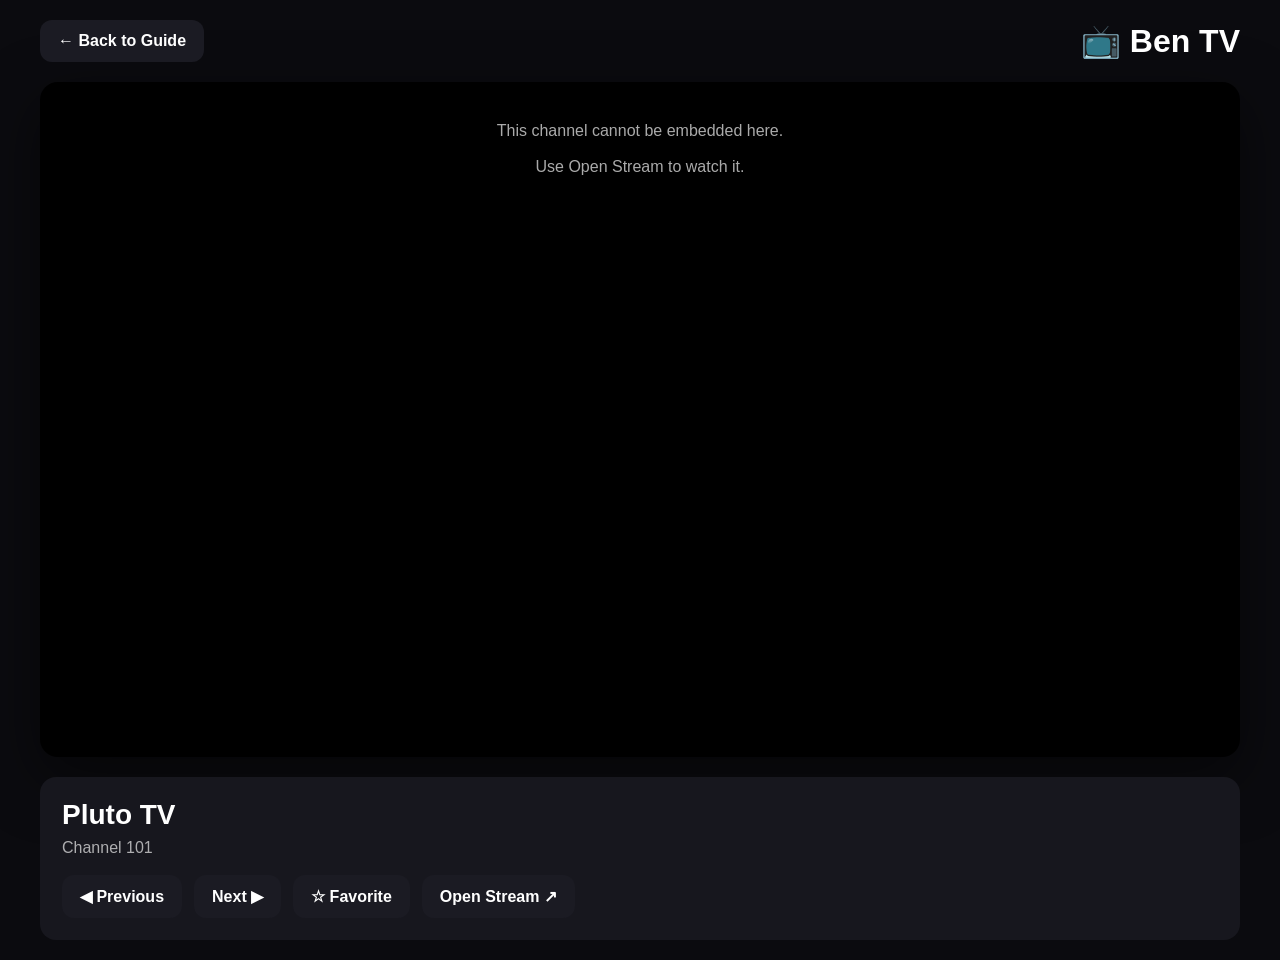
==== player.html @ 05680a2d "Create player.html" ====
<!DOCTYPE html>
<html lang="en">
<head>
  <meta charset="UTF-8">
  <meta name="viewport" content="width=device-width, initial-scale=1.0">
  <title>Ben TV Player</title>
  <link rel="stylesheet" href="style.css">
  <style>
    body {
      padding: 20px;
    }

    .player-page {
      max-width: 1200px;
      margin: 0 auto;
    }

    .player-header {
      display: flex;
      align-items: center;
      justify-content: space-between;
      gap: 20px;
      margin-bottom: 20px;
    }

    .back-button,
    .player-action {
      border: none;
      background: #1b1b23;
      color: white;
      padding: 12px 18px;
      border-radius: 12px;
      font-size: 16px;
      font-weight: bold;
      cursor: pointer;
    }

    .back-button:hover,
    .player-action:hover {
      background: #292933;
    }

    .player {
      background: #000;
      border-radius: 18px;
      overflow: hidden;
      aspect-ratio: 16 / 9;
      box-shadow: 0 20px 60px rgba(0, 0, 0, 0.5);
    }

    .player iframe {
      width: 100%;
      height: 100%;
      border: 0;
    }

    .player-info {
      margin-top: 20px;
      background: #17171e;
      border-radius: 16px;
      padding: 22px;
    }

    .player-info h1 {
      margin: 0 0 8px;
      font-size: 28px;
    }

    .player-info p {
      margin: 0;
      opacity: 0.65;
    }

    .player-actions {
      display: flex;
      gap: 12px;
      flex-wrap: wrap;
      margin-top: 18px;
    }

    .message {
      padding: 40px;
      text-align: center;
      color: #aaa;
    }

    @media (max-width: 700px) {
      .player-header {
        flex-direction: column;
        align-items: stretch;
      }

      .player-header .back-button {
        width: 100%;
      }

      .player-info h1 {
        font-size: 22px;
      }
    }
  </style>
</head>

<body>
  <div class="player-page">

    <div class="player-header">
      <button class="back-button" id="back-button">← Back to Guide</button>
      <div class="logo">📺 Ben TV</div>
    </div>

    <div class="player" id="player">
      <div class="message">Loading channel...</div>
    </div>

    <div class="player-info">
      <h1 id="channel-name">Channel</h1>
      <p id="channel-number">Ben TV</p>

      <div class="player-actions">
        <button class="player-action" id="previous-button">◀ Previous</button>
        <button class="player-action" id="next-button">Next ▶</button>
        <button class="player-action" id="favorite-button">☆ Favorite</button>
        <button class="player-action" id="open-button">Open Stream ↗</button>
      </div>
    </div>

  </div>

  <script>
    const channels = [
      {
        number: "101",
        name: "Pluto TV",
        url: "https://pluto.tv/"
      },
      {
        number: "102",
        name: "Tubi",
        url: "https://www.tubi.tv/"
      },
      {
        number: "103",
        name: "YouTube Live",
        url: "https://www.youtube.com/"
      },
      {
        number: "104",
        name: "ABC News Live",
        url: "https://www.youtube.com/live/iipR5yUp36o?si=6mTUVLb88W6ZW805"
      },
      {
        number: "105",
        name: "NBC News",
        url: "https://www.youtube.com/live/HmImKU2D1vM?si=AwpNH4sUGfJ5usy4"
      },
      {
        number: "106",
        name: "Family Live",
        url: "https://www.youtube.com/"
      },
      {
        number: "107",
        name: "Phineas and Ferb Season 1",
        url: "https://www.youtube.com/live/_HviSyC7zSU?si=1TXOJmzU4jPDu4-_"
      },
      {
        number: "108",
        name: "Gravity Falls Season 1",
        url: "https://www.youtube.com/live/eE1L08hNdW8?si=qmOlkUCORex_jLyj"
      },
      {
        number: "109",
        name: "Krabby Patty 24/7 Marathon",
        url: "https://www.youtube.com/live/toD8HbxRjRE?si=-zLzfDHgcPMTqBtk"
      },
      {
        number: "110",
        name: "FOX News",
        url: "https://www.youtube.com/live/C96oohpWBGw?si=Rpf7MrWZpXZDYd1G"
      }
    ];

    const params = new URLSearchParams(window.location.search);

    let currentIndex = Number(params.get("channel"));

    if (
      !Number.isInteger(currentIndex) ||
      currentIndex < 0 ||
      currentIndex >= channels.length
    ) {
      currentIndex = 0;
    }

    const player = document.getElementById("player");
    const channelName = document.getElementById("channel-name");
    const channelNumber = document.getElementById("channel-number");
    const favoriteButton = document.getElementById("favorite-button");

    function getYouTubeId(url) {
      const match = url.match(
        /youtube\.com\/(?:live\/|watch\?v=)([^?&/]+)/
      );

      return match ? match[1] : null;
    }

    function updateFavorite() {
      const favorites =
        JSON.parse(localStorage.getItem("benTVFavorites")) || [];

      const isFavorite =
        favorites.includes(channels[currentIndex].url);

      favoriteButton.textContent =
        isFavorite ? "★ Favorited" : "☆ Favorite";
    }

    function loadChannel() {
      const channel = channels[currentIndex];
      const videoId = getYouTubeId(channel.url);

      channelName.textContent = channel.name;
      channelNumber.textContent =
        "Channel " + channel.number;

      if (videoId) {
        player.innerHTML =
          '<iframe src="https://www.youtube.com/embed/' +
          videoId +
          '?autoplay=1&rel=0" allow="autoplay; fullscreen; picture-in-picture" allowfullscreen></iframe>';
      } else {
        player.innerHTML =
          '<div class="message">This channel cannot be embedded here.<br><br>Use Open Stream to watch it.</div>';
      }

      updateFavorite();

      history.replaceState(
        null,
        "",
        "?channel=" + currentIndex
      );
    }

    document
      .getElementById("back-button")
      .addEventListener("click", function() {
        window.location.href = "index.html";
      });

    document
      .getElementById("previous-button")
      .addEventListener("click", function() {
        currentIndex =
          (currentIndex - 1 + channels.length) %
          channels.length;

        loadChannel();
      });

    document
      .getElementById("next-button")
      .addEventListener("click", function() {
        currentIndex =
          (currentIndex + 1) % channels.length;

        loadChannel();
      });

    favoriteButton.addEventListener("click", function() {
      const channel = channels[currentIndex];

      let favorites =
        JSON.parse(localStorage.getItem("benTVFavorites")) || [];

      if (favorites.includes(channel.url)) {
        favorites = favorites.filter(
          url => url !== channel.url
        );
      } else {
        favorites.push(channel.url);
      }

      localStorage.setItem(
        "benTVFavorites",
        JSON.stringify(favorites)
      );

      updateFavorite();
    });

    document
      .getElementById("open-button")
      .addEventListener("click", function() {
        window.open(
          channels[currentIndex].url,
          "_blank"
        );
      });

    document.addEventListener("keydown", function(event) {
      if (event.key === "ArrowLeft") {
        document
          .getElementById("previous-button")
          .click();
      }

      if (event.key === "ArrowRight") {
        document
          .getElementById("next-button")
          .click();
      }

      if (event.key === "Escape") {
        window.location.href = "index.html";
      }
    });

    loadChannel();
  </script>
</body>
</html>
---- style.css ----
* {
  box-sizing: border-box;
}

body {
  margin: 0;
  min-height: 100vh;
  background: #0b0b0f;
  color: white;
  font-family: Arial, sans-serif;
  padding: 40px;
}

header {
  display: flex;
  justify-content: space-between;
  align-items: center;
  margin-bottom: 45px;
}

.logo {
  font-size: 32px;
  font-weight: bold;
}

.clock {
  font-size: 22px;
}

h2 {
  font-size: 28px;
  margin-bottom: 25px;
}

.row {
  display: flex;
  gap: 20px;
  overflow-x: auto;
  padding: 10px 5px 35px;
}

.card {
  min-width: 220px;
  height: 125px;
  background: #1b1b23;
  border-radius: 14px;
  display: flex;
  align-items: center;
  justify-content: center;
  font-size: 22px;
  font-weight: bold;
  cursor: pointer;
  transition: transform 0.2s, background 0.2s;
}

.card:hover {
  transform: scale(1.06);
  background: #292933;
}

.card:focus {
  outline: 4px solid white;
  transform: scale(1.06);
}

.search-container {
  margin: 10px 0 35px;
}

#search-input {
  width: 100%;
  max-width: 700px;
  height: 58px;
  padding: 0 22px;
  border: 2px solid transparent;
  border-radius: 16px;
  background: #17171e;
  color: white;
  font-size: 18px;
  outline: none;
  transition: border 0.2s, background 0.2s;
}

#search-input::placeholder {
  color: #888;
}

#search-input:focus {
  border-color: white;
  background: #202029;
}

.tv-guide {
  margin-top: 20px;
}

.guide-header {
  display: flex;
  justify-content: space-between;
  align-items: center;
  margin-bottom: 25px;
}

.guide-header h2 {
  margin-bottom: 8px;
}

.guide-subtitle {
  margin: 0;
  opacity: 0.6;
  font-size: 15px;
}

.now-playing {
  background: #17171e;
  border-radius: 12px;
  padding: 12px 18px;
  text-align: right;
}

.now-playing span {
  display: block;
  font-size: 11px;
  opacity: 0.6;
  margin-bottom: 4px;
}

.now-playing strong {
  font-size: 15px;
}

.categories {
  display: flex;
  gap: 12px;
  overflow-x: auto;
  padding: 5px 5px 20px;
}

.category {
  border: none;
  background: #1b1b23;
  color: white;
  padding: 12px 20px;
  border-radius: 24px;
  font-size: 15px;
  font-weight: bold;
  cursor: pointer;
  white-space: nowrap;
  transition: transform 0.2s, background 0.2s;
}

.category:hover {
  transform: scale(1.05);
  background: #292933;
}

.category:focus {
  outline: 3px solid white;
}

.category.active {
  background: white;
  color: #0b0b0f;
}

.channel-grid {
  display: flex;
  flex-direction: column;
  gap: 14px;
}

.channel-card {
  min-height: 100px;
  background: #17171e;
  border-radius: 16px;
  display: flex;
  align-items: center;
  gap: 25px;
  padding: 18px 24px;
  cursor: pointer;
  transition: transform 0.2s, background 0.2s;
}

.channel-card:hover {
  transform: scale(1.02);
  background: #25252e;
}

.channel-card:focus {
  outline: 4px solid white;
  transform: scale(1.02);
}

.channel-number {
  font-size: 18px;
  font-weight: bold;
  width: 45px;
}

.channel-icon {
  font-size: 38px;
  width: 60px;
  text-align: center;
}

.channel-info {
  flex: 1;
}

.channel-info h3 {
  margin: 0 0 6px;
  font-size: 21px;
}

.channel-info p {
  margin: 0;
  opacity: 0.6;
}

.live-badge {
  background: #d00000;
  color: white;
  padding: 5px 9px;
  border-radius: 6px;
  font-size: 11px;
  font-weight: bold;
}

.watch {
  font-size: 14px;
  font-weight: bold;
}

.favorite-button {
  border: none;
  background: transparent;
  color: white;
  font-size: 28px;
  cursor: pointer;
  padding: 8px 12px;
  margin-left: 10px;
  transition: transform 0.2s;
}

.favorite-button:hover {
  transform: scale(1.2);
}

.favorite-button:focus {
  outline: 3px solid white;
  border-radius: 8px;
}

.no-results {
  display: none;
  padding: 30px;
  text-align: center;
  color: #888;
  font-size: 18px;
}

::-webkit-scrollbar {
  height: 8px;
}

::-webkit-scrollbar-thumb {
  background: #555;
  border-radius: 10px;
}

@media (max-width: 700px) {
  body {
    padding: 20px;
  }

  header {
    margin-bottom: 30px;
  }

  .logo {
    font-size: 25px;
  }

  .clock {
    font-size: 18px;
  }

  h2 {
    font-size: 23px;
  }

  .guide-header {
    flex-direction: column;
    align-items: flex-start;
    gap: 15px;
  }

  .now-playing {
    text-align: left;
  }

  .channel-card {
    gap: 12px;
    padding: 15px;
  }

  .channel-number {
    width: 30px;
    font-size: 14px;
  }

  .channel-icon {
    width: 40px;
    font-size: 28px;
  }

  .channel-info h3 {
    font-size: 17px;
  }

  .channel-info p {
    font-size: 13px;
  }

  .watch {
    font-size: 11px;
  }

  .favorite-button {
    font-size: 24px;
    padding: 6px 9px;
    margin-left: 5px;
  }
}
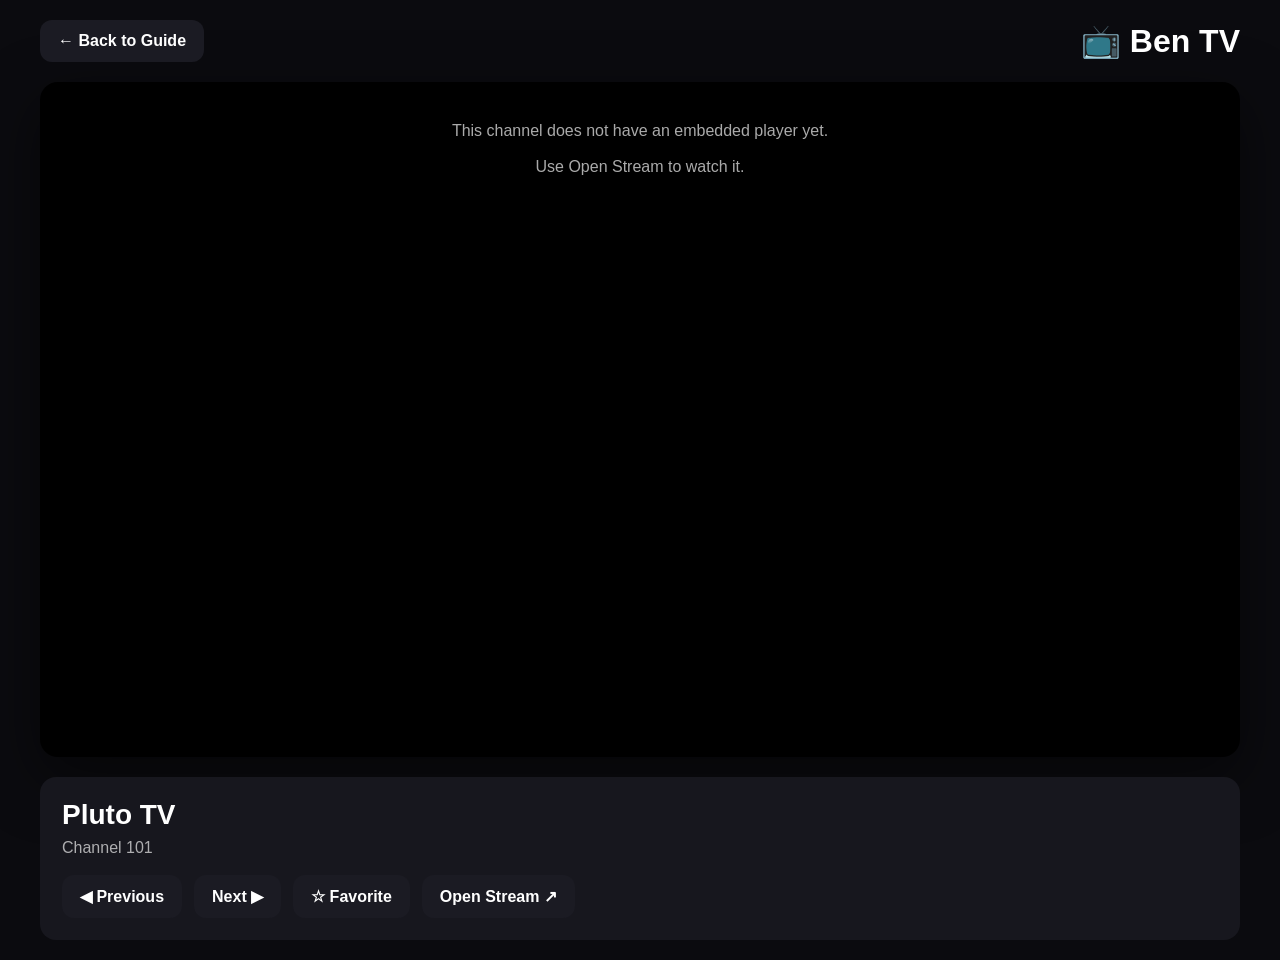
==== commit c6b2bc77: "Update player.html" ====
--- a/player.html
+++ b/player.html
@@ -52,6 +52,7 @@
       width: 100%;
       height: 100%;
       border: 0;
+      display: block;
     }
 
     .player-info {
@@ -132,52 +133,62 @@
       {
         number: "101",
         name: "Pluto TV",
-        url: "https://pluto.tv/"
+        url: "https://pluto.tv/",
+        embed: null
       },
       {
         number: "102",
         name: "Tubi",
-        url: "https://www.tubi.tv/"
+        url: "https://www.tubi.tv/",
+        embed: null
       },
       {
         number: "103",
         name: "YouTube Live",
-        url: "https://www.youtube.com/"
+        url: "https://www.youtube.com/",
+        embed: null
       },
       {
         number: "104",
         name: "ABC News Live",
-        url: "https://www.youtube.com/live/iipR5yUp36o?si=6mTUVLb88W6ZW805"
+        url: "https://www.youtube.com/live/iipR5yUp36o",
+        embed: "https://www.youtube.com/embed/iipR5yUp36o?controls=0"
       },
       {
         number: "105",
         name: "NBC News",
-        url: "https://www.youtube.com/live/HmImKU2D1vM?si=AwpNH4sUGfJ5usy4"
+        url: "https://www.youtube.com/live/HmImKU2D1vM",
+        embed: "https://www.youtube.com/embed/HmImKU2D1vM?controls=0"
       },
       {
         number: "106",
         name: "Family Live",
-        url: "https://www.youtube.com/"
+        url: "https://www.youtube.com/",
+        embed: null
       },
       {
         number: "107",
         name: "Phineas and Ferb Season 1",
-        url: "https://www.youtube.com/live/_HviSyC7zSU?si=1TXOJmzU4jPDu4-_"
+        url: "https://www.youtube.com/live/_HviSyC7zSU",
+        embed: "https://www.youtube.com/embed/_HviSyC7zSU?controls=0"
       },
       {
         number: "108",
         name: "Gravity Falls Season 1",
-        url: "https://www.youtube.com/live/eE1L08hNdW8?si=qmOlkUCORex_jLyj"
+        url: "https://www.youtube.com/live/eE1L08hNdW8",
+        embed: "https://www.youtube.com/embed/eE1L08hNdW8?controls=0"
       },
       {
         number: "109",
         name: "Krabby Patty 24/7 Marathon",
-        url: "https://www.youtube.com/live/toD8HbxRjRE?si=-zLzfDHgcPMTqBtk"
+        url: "https://www.youtube.com/live/toD8HbxRjRE",
+        embed: "https://www.youtube.com/embed/toD8HbxRjRE?controls=0"
       },
       {
         number: "110",
         name: "FOX News",
-        url: "https://www.youtube.com/live/C96oohpWBGw?si=Rpf7MrWZpXZDYd1G"
+        url: "https://www.youtube.com/live/C96oohpWBGw",
+        embed: "https://www.youtube.com/embed/C96oohpWBGw?controls=0"
       }
     ];
 
@@ -198,14 +209,6 @@
     const channelNumber = document.getElementById("channel-number");
     const favoriteButton = document.getElementById("favorite-button");
 
-    function getYouTubeId(url) {
-      const match = url.match(
-        /youtube\.com\/(?:live\/|watch\?v=)([^?&/]+)/
-      );
-
-      return match ? match[1] : null;
-    }
-
     function updateFavorite() {
       const favorites =
         JSON.parse(localStorage.getItem("benTVFavorites")) || [];
@@ -219,20 +222,21 @@
 
     function loadChannel() {
       const channel = channels[currentIndex];
-      const videoId = getYouTubeId(channel.url);
 
       channelName.textContent = channel.name;
       channelNumber.textContent =
         "Channel " + channel.number;
 
-      if (videoId) {
+      if (channel.embed) {
         player.innerHTML =
-          '<iframe src="https://www.youtube.com/embed/' +
-          videoId +
-          '?autoplay=1&rel=0" allow="autoplay; fullscreen; picture-in-picture" allowfullscreen></iframe>';
+          '<iframe src="' +
+          channel.embed +
+          '" title="' +
+          channel.name +
+          '" allow="accelerometer; autoplay; clipboard-write; encrypted-media; gyroscope; picture-in-picture; web-share" referrerpolicy="strict-origin-when-cross-origin" allowfullscreen></iframe>';
       } else {
         player.innerHTML =
-          '<div class="message">This channel cannot be embedded here.<br><br>Use Open Stream to watch it.</div>';
+          '<div class="message">This channel does not have an embedded player yet.<br><br>Use Open Stream to watch it.</div>';
       }
 
       updateFavorite();
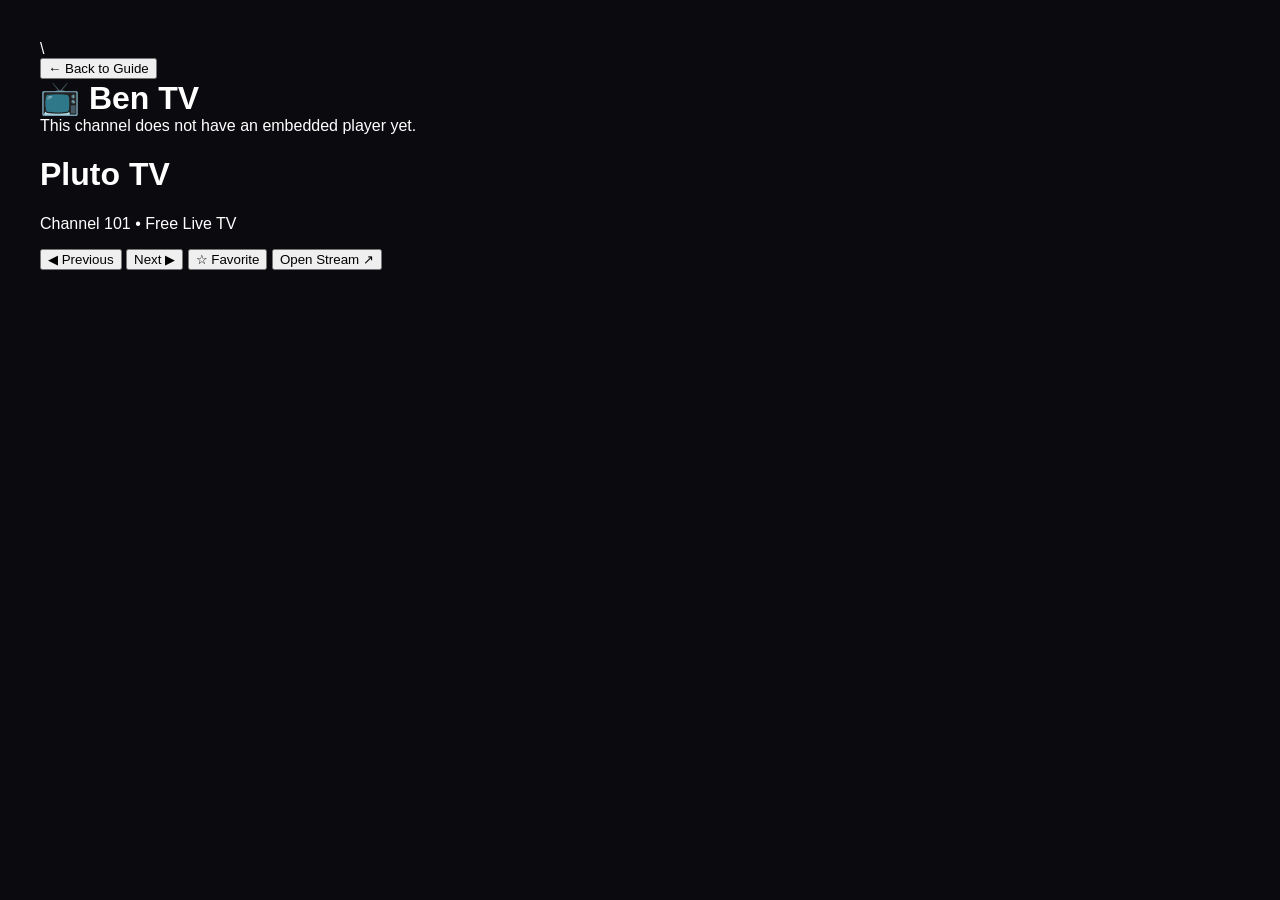
==== commit faa25fc6: "Update player.html" ====
--- a/player.html
+++ b/player.html
@@ -1,328 +1,247 @@
-<!DOCTYPE html>
+\<!DOCTYPE html>
 <html lang="en">
 <head>
   <meta charset="UTF-8">
   <meta name="viewport" content="width=device-width, initial-scale=1.0">
   <title>Ben TV Player</title>
   <link rel="stylesheet" href="style.css">
-  <style>
-    body {
-      padding: 20px;
-    }
-
-    .player-page {
-      max-width: 1200px;
-      margin: 0 auto;
-    }
-
-    .player-header {
-      display: flex;
-      align-items: center;
-      justify-content: space-between;
-      gap: 20px;
-      margin-bottom: 20px;
-    }
-
-    .back-button,
-    .player-action {
-      border: none;
-      background: #1b1b23;
-      color: white;
-      padding: 12px 18px;
-      border-radius: 12px;
-      font-size: 16px;
-      font-weight: bold;
-      cursor: pointer;
-    }
-
-    .back-button:hover,
-    .player-action:hover {
-      background: #292933;
-    }
-
-    .player {
-      background: #000;
-      border-radius: 18px;
-      overflow: hidden;
-      aspect-ratio: 16 / 9;
-      box-shadow: 0 20px 60px rgba(0, 0, 0, 0.5);
-    }
-
-    .player iframe {
-      width: 100%;
-      height: 100%;
-      border: 0;
-      display: block;
-    }
-
-    .player-info {
-      margin-top: 20px;
-      background: #17171e;
-      border-radius: 16px;
-      padding: 22px;
-    }
-
-    .player-info h1 {
-      margin: 0 0 8px;
-      font-size: 28px;
-    }
-
-    .player-info p {
-      margin: 0;
-      opacity: 0.65;
-    }
-
-    .player-actions {
-      display: flex;
-      gap: 12px;
-      flex-wrap: wrap;
-      margin-top: 18px;
-    }
-
-    .message {
-      padding: 40px;
-      text-align: center;
-      color: #aaa;
-    }
-
-    @media (max-width: 700px) {
-      .player-header {
-        flex-direction: column;
-        align-items: stretch;
-      }
-
-      .player-header .back-button {
-        width: 100%;
-      }
-
-      .player-info h1 {
-        font-size: 22px;
-      }
-    }
-  </style>
+  <link rel="stylesheet" href="player.css">
 </head>
 
 <body>
-  <div class="player-page">
-
-    <div class="player-header">
-      <button class="back-button" id="back-button">← Back to Guide</button>
-      <div class="logo">📺 Ben TV</div>
+
+<div class="player-page">
+
+  <div class="player-header">
+    <button class="back-button" id="back-button">← Back to Guide</button>
+    <div class="logo">📺 Ben TV</div>
+  </div>
+
+  <div class="player" id="player">
+    <div class="message">Loading channel...</div>
+  </div>
+
+  <div class="player-info">
+    <h1 id="channel-name">Channel</h1>
+    <p id="channel-number">Ben TV</p>
+
+    <div class="player-actions">
+      <button class="player-action" id="previous-button">◀ Previous</button>
+      <button class="player-action" id="next-button">Next ▶</button>
+      <button class="player-action" id="favorite-button">☆ Favorite</button>
+      <button class="player-action" id="open-button">Open Stream ↗</button>
     </div>
-
-    <div class="player" id="player">
-      <div class="message">Loading channel...</div>
-    </div>
-
-    <div class="player-info">
-      <h1 id="channel-name">Channel</h1>
-      <p id="channel-number">Ben TV</p>
-
-      <div class="player-actions">
-        <button class="player-action" id="previous-button">◀ Previous</button>
-        <button class="player-action" id="next-button">Next ▶</button>
-        <button class="player-action" id="favorite-button">☆ Favorite</button>
-        <button class="player-action" id="open-button">Open Stream ↗</button>
+  </div>
+
+</div>
+
+<script>
+const channels = [
+  {
+    number: "101",
+    name: "Pluto TV",
+    description: "Free Live TV",
+    url: "https://pluto.tv/",
+    embed: null
+  },
+  {
+    number: "102",
+    name: "Tubi",
+    description: "Free Streaming",
+    url: "https://www.tubi.tv/",
+    embed: null
+  },
+  {
+    number: "103",
+    name: "YouTube Live",
+    description: "Live Streams",
+    url: "https://www.youtube.com/",
+    embed: null
+  },
+  {
+    number: "104",
+    name: "ABC News Live",
+    description: "Live News",
+    url: "https://www.youtube.com/live/iipR5yUp36o",
+    embed: "https://www.youtube.com/embed/iipR5yUp36o?controls=0"
+  },
+  {
+    number: "105",
+    name: "NBC News",
+    description: "News and Updates",
+    url: "https://www.youtube.com/live/HmImKU2D1vM",
+    embed: "https://www.youtube.com/embed/HmImKU2D1vM?controls=0"
+  },
+  {
+    number: "106",
+    name: "Family Live",
+    description: "Family Content",
+    url: "https://www.youtube.com/",
+    embed: null
+  },
+  {
+    number: "107",
+    name: "Phineas and Ferb Season 1",
+    description: "Full Episodes",
+    url: "https://www.youtube.com/live/_HviSyC7zSU",
+    embed: "https://www.youtube.com/embed/_HviSyC7zSU?controls=0"
+  },
+  {
+    number: "108",
+    name: "Gravity Falls Season 1",
+    description: "Full Episodes",
+    url: "https://www.youtube.com/live/eE1L08hNdW8",
+    embed: "https://www.youtube.com/embed/eE1L08hNdW8?controls=0"
+  },
+  {
+    number: "109",
+    name: "Krabby Patty 24/7 Marathon",
+    description: "Live Marathon",
+    url: "https://www.youtube.com/live/toD8HbxRjRE",
+    embed: "https://www.youtube.com/embed/toD8HbxRjRE?controls=0"
+  },
+  {
+    number: "110",
+    name: "FOX News",
+    description: "Live News",
+    url: "https://www.youtube.com/live/C96oohpWBGw",
+    embed: "https://www.youtube.com/embed/C96oohpWBGw?controls=0"
+  }
+];
+
+const params = new URLSearchParams(window.location.search);
+let channelIndex = Number(params.get("channel"));
+
+if (
+  Number.isNaN(channelIndex) ||
+  channelIndex < 0 ||
+  channelIndex >= channels.length
+) {
+  channelIndex = 0;
+}
+
+const player = document.getElementById("player");
+const channelName = document.getElementById("channel-name");
+const channelNumber = document.getElementById("channel-number");
+const backButton = document.getElementById("back-button");
+const previousButton = document.getElementById("previous-button");
+const nextButton = document.getElementById("next-button");
+const favoriteButton = document.getElementById("favorite-button");
+const openButton = document.getElementById("open-button");
+
+let favorites = JSON.parse(
+  localStorage.getItem("benTVFavorites") || "[]"
+);
+
+function loadChannel() {
+  const channel = channels[channelIndex];
+
+  channelName.textContent = channel.name;
+  channelNumber.textContent =
+    "Channel " + channel.number + " • " + channel.description;
+
+  if (channel.embed) {
+    player.innerHTML = `
+      <iframe
+        src="${channel.embed}"
+        title="${channel.name}"
+        allow="accelerometer; autoplay; clipboard-write; encrypted-media; gyroscope; picture-in-picture; web-share"
+        referrerpolicy="strict-origin-when-cross-origin"
+        allowfullscreen>
+      </iframe>
+    `;
+  } else {
+    player.innerHTML = `
+      <div class="message">
+        This channel does not have an embedded player yet.
       </div>
-    </div>
-
-  </div>
-
-  <script>
-    const channels = [
-      {
-        number: "101",
-        name: "Pluto TV",
-        url: "https://pluto.tv/",
-        embed: null
-      },
-      {
-        number: "102",
-        name: "Tubi",
-        url: "https://www.tubi.tv/",
-        embed: null
-      },
-      {
-        number: "103",
-        name: "YouTube Live",
-        url: "https://www.youtube.com/",
-        embed: null
-      },
-      {
-        number: "104",
-        name: "ABC News Live",
-        url: "https://www.youtube.com/live/iipR5yUp36o",
-        embed: "https://www.youtube.com/embed/iipR5yUp36o?controls=0"
-      },
-      {
-        number: "105",
-        name: "NBC News",
-        url: "https://www.youtube.com/live/HmImKU2D1vM",
-        embed: "https://www.youtube.com/embed/HmImKU2D1vM?controls=0"
-      },
-      {
-        number: "106",
-        name: "Family Live",
-        url: "https://www.youtube.com/",
-        embed: null
-      },
-      {
-        number: "107",
-        name: "Phineas and Ferb Season 1",
-        url: "https://www.youtube.com/live/_HviSyC7zSU",
-        embed: "https://www.youtube.com/embed/_HviSyC7zSU?controls=0"
-      },
-      {
-        number: "108",
-        name: "Gravity Falls Season 1",
-        url: "https://www.youtube.com/live/eE1L08hNdW8",
-        embed: "https://www.youtube.com/embed/eE1L08hNdW8?controls=0"
-      },
-      {
-        number: "109",
-        name: "Krabby Patty 24/7 Marathon",
-        url: "https://www.youtube.com/live/toD8HbxRjRE",
-        embed: "https://www.youtube.com/embed/toD8HbxRjRE?controls=0"
-      },
-      {
-        number: "110",
-        name: "FOX News",
-        url: "https://www.youtube.com/live/C96oohpWBGw",
-        embed: "https://www.youtube.com/embed/C96oohpWBGw?controls=0"
-      }
-    ];
-
-    const params = new URLSearchParams(window.location.search);
-
-    let currentIndex = Number(params.get("channel"));
-
-    if (
-      !Number.isInteger(currentIndex) ||
-      currentIndex < 0 ||
-      currentIndex >= channels.length
-    ) {
-      currentIndex = 0;
-    }
-
-    const player = document.getElementById("player");
-    const channelName = document.getElementById("channel-name");
-    const channelNumber = document.getElementById("channel-number");
-    const favoriteButton = document.getElementById("favorite-button");
-
-    function updateFavorite() {
-      const favorites =
-        JSON.parse(localStorage.getItem("benTVFavorites")) || [];
-
-      const isFavorite =
-        favorites.includes(channels[currentIndex].url);
-
-      favoriteButton.textContent =
-        isFavorite ? "★ Favorited" : "☆ Favorite";
-    }
-
-    function loadChannel() {
-      const channel = channels[currentIndex];
-
-      channelName.textContent = channel.name;
-      channelNumber.textContent =
-        "Channel " + channel.number;
-
-      if (channel.embed) {
-        player.innerHTML =
-          '<iframe src="' +
-          channel.embed +
-          '" title="' +
-          channel.name +
-          '" allow="accelerometer; autoplay; clipboard-write; encrypted-media; gyroscope; picture-in-picture; web-share" referrerpolicy="strict-origin-when-cross-origin" allowfullscreen></iframe>';
-      } else {
-        player.innerHTML =
-          '<div class="message">This channel does not have an embedded player yet.<br><br>Use Open Stream to watch it.</div>';
-      }
-
-      updateFavorite();
-
-      history.replaceState(
-        null,
-        "",
-        "?channel=" + currentIndex
-      );
-    }
-
-    document
-      .getElementById("back-button")
-      .addEventListener("click", function() {
-        window.location.href = "index.html";
-      });
-
-    document
-      .getElementById("previous-button")
-      .addEventListener("click", function() {
-        currentIndex =
-          (currentIndex - 1 + channels.length) %
-          channels.length;
-
-        loadChannel();
-      });
-
-    document
-      .getElementById("next-button")
-      .addEventListener("click", function() {
-        currentIndex =
-          (currentIndex + 1) % channels.length;
-
-        loadChannel();
-      });
-
-    favoriteButton.addEventListener("click", function() {
-      const channel = channels[currentIndex];
-
-      let favorites =
-        JSON.parse(localStorage.getItem("benTVFavorites")) || [];
-
-      if (favorites.includes(channel.url)) {
-        favorites = favorites.filter(
-          url => url !== channel.url
-        );
-      } else {
-        favorites.push(channel.url);
-      }
-
-      localStorage.setItem(
-        "benTVFavorites",
-        JSON.stringify(favorites)
-      );
-
-      updateFavorite();
-    });
-
-    document
-      .getElementById("open-button")
-      .addEventListener("click", function() {
-        window.open(
-          channels[currentIndex].url,
-          "_blank"
-        );
-      });
-
-    document.addEventListener("keydown", function(event) {
-      if (event.key === "ArrowLeft") {
-        document
-          .getElementById("previous-button")
-          .click();
-      }
-
-      if (event.key === "ArrowRight") {
-        document
-          .getElementById("next-button")
-          .click();
-      }
-
-      if (event.key === "Escape") {
-        window.location.href = "index.html";
-      }
-    });
-
-    loadChannel();
-  </script>
+    `;
+  }
+
+  updateFavoriteButton();
+
+  history.replaceState(
+    null,
+    "",
+    "player.html?channel=" + channelIndex
+  );
+}
+
+function updateFavoriteButton() {
+  const channel = channels[channelIndex];
+
+  if (favorites.includes(channel.url)) {
+    favoriteButton.textContent = "★ Favorited";
+  } else {
+    favoriteButton.textContent = "☆ Favorite";
+  }
+}
+
+backButton.addEventListener("click", () => {
+  window.location.href = "index.html";
+});
+
+previousButton.addEventListener("click", () => {
+  channelIndex--;
+
+  if (channelIndex < 0) {
+    channelIndex = channels.length - 1;
+  }
+
+  loadChannel();
+});
+
+nextButton.addEventListener("click", () => {
+  channelIndex++;
+
+  if (channelIndex >= channels.length) {
+    channelIndex = 0;
+  }
+
+  loadChannel();
+});
+
+favoriteButton.addEventListener("click", () => {
+  const channel = channels[channelIndex];
+
+  if (favorites.includes(channel.url)) {
+    favorites = favorites.filter(
+      item => item !== channel.url
+    );
+  } else {
+    favorites.push(channel.url);
+  }
+
+  localStorage.setItem(
+    "benTVFavorites",
+    JSON.stringify(favorites)
+  );
+
+  updateFavoriteButton();
+});
+
+openButton.addEventListener("click", () => {
+  const channel = channels[channelIndex];
+
+  window.open(channel.url, "_blank");
+});
+
+document.addEventListener("keydown", event => {
+  if (event.key === "ArrowLeft") {
+    previousButton.click();
+  }
+
+  if (event.key === "ArrowRight") {
+    nextButton.click();
+  }
+
+  if (event.key === "Escape") {
+    backButton.click();
+  }
+});
+
+loadChannel();
+</script>
+
 </body>
 </html>
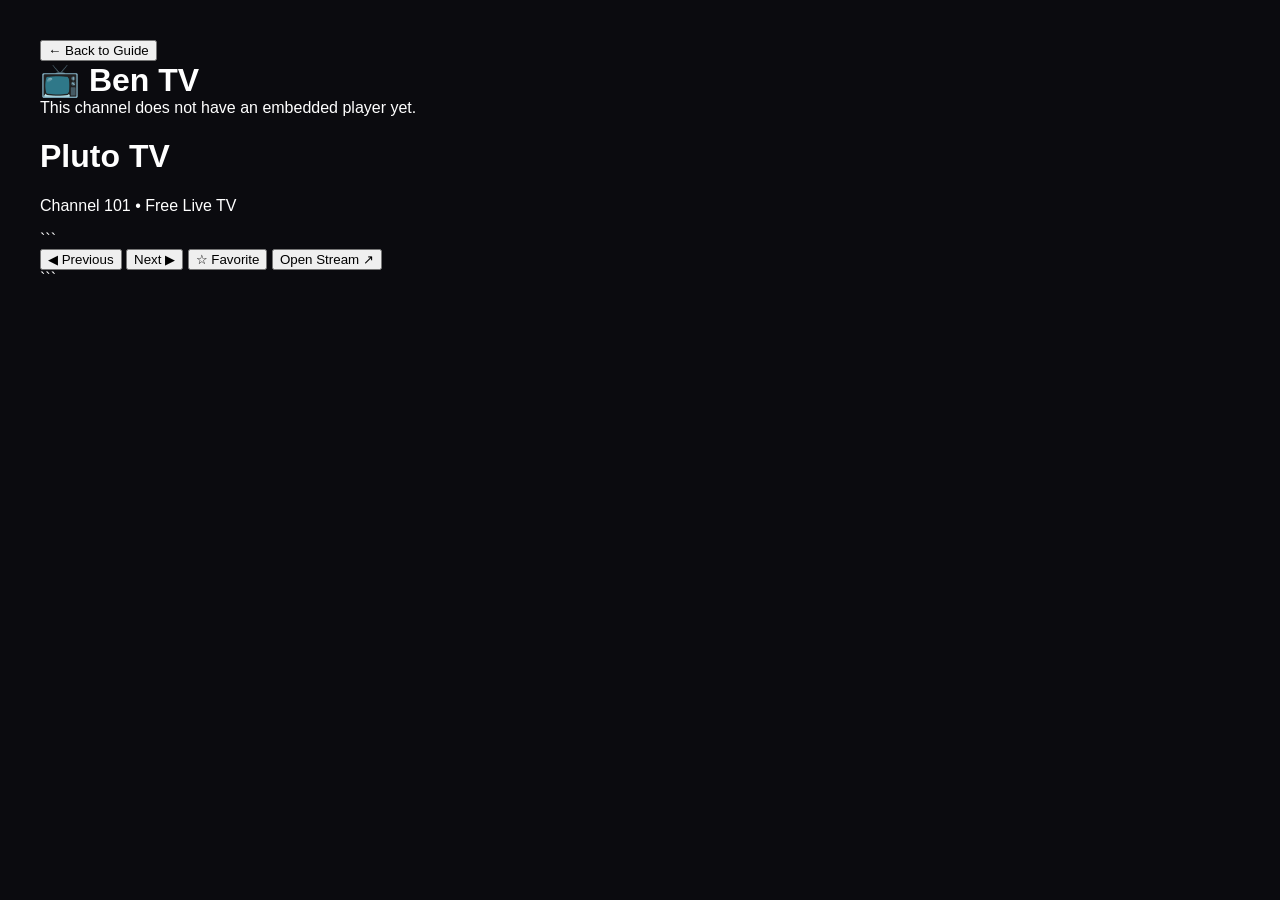
==== commit ab7a2f1b: "Update player.html" ====
--- a/player.html
+++ b/player.html
@@ -1,4 +1,5 @@
-\<!DOCTYPE html>
+<!DOCTYPE html>
+
 <html lang="en">
 <head>
   <meta charset="UTF-8">
@@ -25,18 +26,27 @@
     <h1 id="channel-name">Channel</h1>
     <p id="channel-number">Ben TV</p>
 
-    <div class="player-actions">
-      <button class="player-action" id="previous-button">◀ Previous</button>
-      <button class="player-action" id="next-button">Next ▶</button>
-      <button class="player-action" id="favorite-button">☆ Favorite</button>
-      <button class="player-action" id="open-button">Open Stream ↗</button>
-    </div>
+```
+<div class="player-actions">
+  <button class="player-action" id="previous-button">◀ Previous</button>
+  <button class="player-action" id="next-button">Next ▶</button>
+  <button class="player-action" id="favorite-button">☆ Favorite</button>
+  <button class="player-action" id="open-button">Open Stream ↗</button>
+</div>
+```
+
   </div>
 
 </div>
 
 <script>
+
 const channels = [
+
+  /* =========================
+     EXISTING CHANNELS
+  ========================= */
+
   {
     number: "101",
     name: "Pluto TV",
@@ -44,6 +54,7 @@
     url: "https://pluto.tv/",
     embed: null
   },
+
   {
     number: "102",
     name: "Tubi",
@@ -51,6 +62,7 @@
     url: "https://www.tubi.tv/",
     embed: null
   },
+
   {
     number: "103",
     name: "YouTube Live",
@@ -58,20 +70,23 @@
     url: "https://www.youtube.com/",
     embed: null
   },
+
   {
     number: "104",
     name: "ABC News Live",
     description: "Live News",
-    url: "https://www.youtube.com/live/iipR5yUp36o",
+    url: "https://www.youtube.com/watch?v=iipR5yUp36o",
     embed: "https://www.youtube.com/embed/iipR5yUp36o?controls=0"
   },
+
   {
     number: "105",
     name: "NBC News",
     description: "News and Updates",
-    url: "https://www.youtube.com/live/HmImKU2D1vM",
+    url: "https://www.youtube.com/watch?v=HmImKU2D1vM",
     embed: "https://www.youtube.com/embed/HmImKU2D1vM?controls=0"
   },
+
   {
     number: "106",
     name: "Family Live",
@@ -79,37 +94,228 @@
     url: "https://www.youtube.com/",
     embed: null
   },
+
   {
     number: "107",
     name: "Phineas and Ferb Season 1",
     description: "Full Episodes",
-    url: "https://www.youtube.com/live/_HviSyC7zSU",
+    url: "https://www.youtube.com/watch?v=_HviSyC7zSU",
     embed: "https://www.youtube.com/embed/_HviSyC7zSU?controls=0"
   },
+
   {
     number: "108",
     name: "Gravity Falls Season 1",
     description: "Full Episodes",
-    url: "https://www.youtube.com/live/eE1L08hNdW8",
+    url: "https://www.youtube.com/watch?v=eE1L08hNdW8",
     embed: "https://www.youtube.com/embed/eE1L08hNdW8?controls=0"
   },
+
   {
     number: "109",
     name: "Krabby Patty 24/7 Marathon",
     description: "Live Marathon",
-    url: "https://www.youtube.com/live/toD8HbxRjRE",
+    url: "https://www.youtube.com/watch?v=toD8HbxRjRE",
     embed: "https://www.youtube.com/embed/toD8HbxRjRE?controls=0"
   },
+
   {
     number: "110",
     name: "FOX News",
     description: "Live News",
-    url: "https://www.youtube.com/live/C96oohpWBGw",
+    url: "https://www.youtube.com/watch?v=C96oohpWBGw",
     embed: "https://www.youtube.com/embed/C96oohpWBGw?controls=0"
-  }
+  },
+
+
+  /* =========================
+     NEWS
+  ========================= */
+
+  {
+    number: "111",
+    name: "Sky News",
+    description: "International News",
+    url: "https://www.youtube.com/watch?v=YDvsBbKfLPA",
+    embed: "https://www.youtube.com/embed/YDvsBbKfLPA?controls=0"
+  },
+
+  {
+    number: "112",
+    name: "CNBC News",
+    description: "Business News",
+    url: "https://www.youtube.com/watch?v=9NyxcX3rhQs",
+    embed: "https://www.youtube.com/embed/9NyxcX3rhQs?controls=0"
+  },
+
+  {
+    number: "113",
+    name: "CBC News",
+    description: "Canadian News",
+    url: "https://www.youtube.com/watch?v=5vfaDsMhCF4",
+    embed: "https://www.youtube.com/embed/5vfaDsMhCF4?controls=0"
+  },
+
+  {
+    number: "114",
+    name: "Yahoo Finance",
+    description: "Finance News",
+    url: "https://www.youtube.com/watch?v=KQp-e_XQnDE",
+    embed: "https://www.youtube.com/embed/KQp-e_XQnDE?controls=0"
+  },
+
+  {
+    number: "115",
+    name: "Fox Weather",
+    description: "Weather News",
+    url: "https://www.youtube.com/watch?v=wt6SIE7BXS8",
+    embed: "https://www.youtube.com/embed/wt6SIE7BXS8?controls=0"
+  },
+
+
+  /* =========================
+     MOVIES
+  ========================= */
+
+  {
+    number: "116",
+    name: "The Lord of the Rings",
+    description: "Movie Marathon",
+    url: "https://www.youtube.com/watch?v=G43NInZfoPE",
+    embed: "https://www.youtube.com/embed/G43NInZfoPE?controls=0"
+  },
+
+  {
+    number: "117",
+    name: "Harry Potter",
+    description: "Movie Marathon",
+    url: "https://www.youtube.com/watch?v=WVwP298MU7I",
+    embed: "https://www.youtube.com/embed/WVwP298MU7I?controls=0"
+  },
+
+  {
+    number: "118",
+    name: "The Office US",
+    description: "Comedy Marathon",
+    url: "https://www.youtube.com/watch?v=AJmaVPfyudQ",
+    embed: "https://www.youtube.com/embed/AJmaVPfyudQ?controls=0"
+  },
+
+
+  /* =========================
+     COMEDY & ENTERTAINMENT
+  ========================= */
+
+  {
+    number: "119",
+    name: "Chocolate Sundaes Comedy",
+    description: "Comedy",
+    url: "https://www.youtube.com/watch?v=37-X4eYGOFY",
+    embed: "https://www.youtube.com/embed/37-X4eYGOFY?controls=0"
+  },
+
+  {
+    number: "120",
+    name: "WW2 In Colour",
+    description: "History",
+    url: "https://www.youtube.com/watch?v=imQGaX_ZdiI",
+    embed: "https://www.youtube.com/embed/imQGaX_ZdiI?controls=0"
+  },
+
+
+  /* =========================
+     KIDS & ANIMATION
+  ========================= */
+
+  {
+    number: "121",
+    name: "Marvel's Avengers",
+    description: "Kids & Animation",
+    url: "https://www.youtube.com/watch?v=hNf5__nxw5s",
+    embed: "https://www.youtube.com/embed/hNf5__nxw5s?controls=0"
+  },
+
+  {
+    number: "122",
+    name: "Ultimate Spider-Man",
+    description: "Kids & Animation",
+    url: "https://www.youtube.com/watch?v=2PzfL3zrE-o",
+    embed: "https://www.youtube.com/embed/2PzfL3zrE-o?controls=0"
+  },
+
+  {
+    number: "123",
+    name: "Lilo & Stitch",
+    description: "Kids & Animation",
+    url: "https://www.youtube.com/watch?v=F4Tnje7wi-o",
+    embed: "https://www.youtube.com/embed/F4Tnje7wi-o?controls=0"
+  },
+
+  {
+    number: "124",
+    name: "Mickey Mouse",
+    description: "Kids & Animation",
+    url: "https://www.youtube.com/watch?v=yHmPWzkhcZ8",
+    embed: "https://www.youtube.com/embed/yHmPWzkhcZ8?controls=0"
+  },
+
+  {
+    number: "125",
+    name: "Pixar Cars",
+    description: "Kids & Animation",
+    url: "https://www.youtube.com/watch?v=yzKTO-6KWHU",
+    embed: "https://www.youtube.com/embed/yzKTO-6KWHU?controls=0"
+  },
+
+  {
+    number: "126",
+    name: "Wizards of Waverly Place",
+    description: "Kids & Family",
+    url: "https://www.youtube.com/watch?v=s1Ylmj87gXY",
+    embed: "https://www.youtube.com/embed/s1Ylmj87gXY?controls=0"
+  },
+
+  {
+    number: "127",
+    name: "Disney Kids Original Series",
+    description: "Kids & Animation",
+    url: "https://www.youtube.com/watch?v=2MC5ltEDu7w",
+    embed: "https://www.youtube.com/embed/2MC5ltEDu7w?controls=0"
+  },
+
+  {
+    number: "128",
+    name: "The New Adventures of Winnie the Pooh",
+    description: "Kids & Family",
+    url: "https://www.youtube.com/watch?v=URXBh2PRp0o",
+    embed: "https://www.youtube.com/embed/URXBh2PRp0o?controls=0"
+  },
+
+  {
+    number: "129",
+    name: "Rapunzel's Tangled Adventure",
+    description: "Kids & Animation",
+    url: "https://www.youtube.com/watch?v=kuIgnSxGirw",
+    embed: "https://www.youtube.com/embed/kuIgnSxGirw?controls=0"
+  },
+
+  {
+    number: "130",
+    name: "Big City Greens",
+    description: "Kids & Animation",
+    url: "https://www.youtube.com/watch?v=B_5RPAixkG4",
+    embed: "https://www.youtube.com/embed/B_5RPAixkG4?controls=0"
+  }
+
 ];
 
+
+/* =========================
+   PLAYER
+========================= */
+
 const params = new URLSearchParams(window.location.search);
+
 let channelIndex = Number(params.get("channel"));
 
 if (
@@ -123,6 +329,7 @@
 const player = document.getElementById("player");
 const channelName = document.getElementById("channel-name");
 const channelNumber = document.getElementById("channel-number");
+
 const backButton = document.getElementById("back-button");
 const previousButton = document.getElementById("previous-button");
 const nextButton = document.getElementById("next-button");
@@ -133,14 +340,25 @@
   localStorage.getItem("benTVFavorites") || "[]"
 );
 
+
+/* =========================
+   LOAD CHANNEL
+========================= */
+
 function loadChannel() {
+
   const channel = channels[channelIndex];
 
   channelName.textContent = channel.name;
+
   channelNumber.textContent =
-    "Channel " + channel.number + " • " + channel.description;
+    "Channel " +
+    channel.number +
+    " • " +
+    channel.description;
 
   if (channel.embed) {
+
     player.innerHTML = `
       <iframe
         src="${channel.embed}"
@@ -150,12 +368,15 @@
         allowfullscreen>
       </iframe>
     `;
+
   } else {
+
     player.innerHTML = `
       <div class="message">
         This channel does not have an embedded player yet.
       </div>
     `;
+
   }
 
   updateFavoriteButton();
@@ -167,21 +388,40 @@
   );
 }
 
+
+/* =========================
+   FAVORITES
+========================= */
+
 function updateFavoriteButton() {
+
   const channel = channels[channelIndex];
 
   if (favorites.includes(channel.url)) {
+
     favoriteButton.textContent = "★ Favorited";
+
   } else {
+
     favoriteButton.textContent = "☆ Favorite";
+
   }
 }
 
+
+/* =========================
+   BUTTONS
+========================= */
+
 backButton.addEventListener("click", () => {
+
   window.location.href = "index.html";
+
 });
 
+
 previousButton.addEventListener("click", () => {
+
   channelIndex--;
 
   if (channelIndex < 0) {
@@ -189,9 +429,12 @@
   }
 
   loadChannel();
+
 });
 
+
 nextButton.addEventListener("click", () => {
+
   channelIndex++;
 
   if (channelIndex >= channels.length) {
@@ -199,17 +442,24 @@
   }
 
   loadChannel();
+
 });
 
+
 favoriteButton.addEventListener("click", () => {
+
   const channel = channels[channelIndex];
 
   if (favorites.includes(channel.url)) {
+
     favorites = favorites.filter(
       item => item !== channel.url
     );
+
   } else {
+
     favorites.push(channel.url);
+
   }
 
   localStorage.setItem(
@@ -218,15 +468,28 @@
   );
 
   updateFavoriteButton();
+
 });
 
+
 openButton.addEventListener("click", () => {
+
   const channel = channels[channelIndex];
 
-  window.open(channel.url, "_blank");
+  window.open(
+    channel.url,
+    "_blank"
+  );
+
 });
 
+
+/* =========================
+   KEYBOARD CONTROLS
+========================= */
+
 document.addEventListener("keydown", event => {
+
   if (event.key === "ArrowLeft") {
     previousButton.click();
   }
@@ -238,9 +501,16 @@
   if (event.key === "Escape") {
     backButton.click();
   }
+
 });
 
+
+/* =========================
+   START
+========================= */
+
 loadChannel();
+
 </script>
 
 </body>
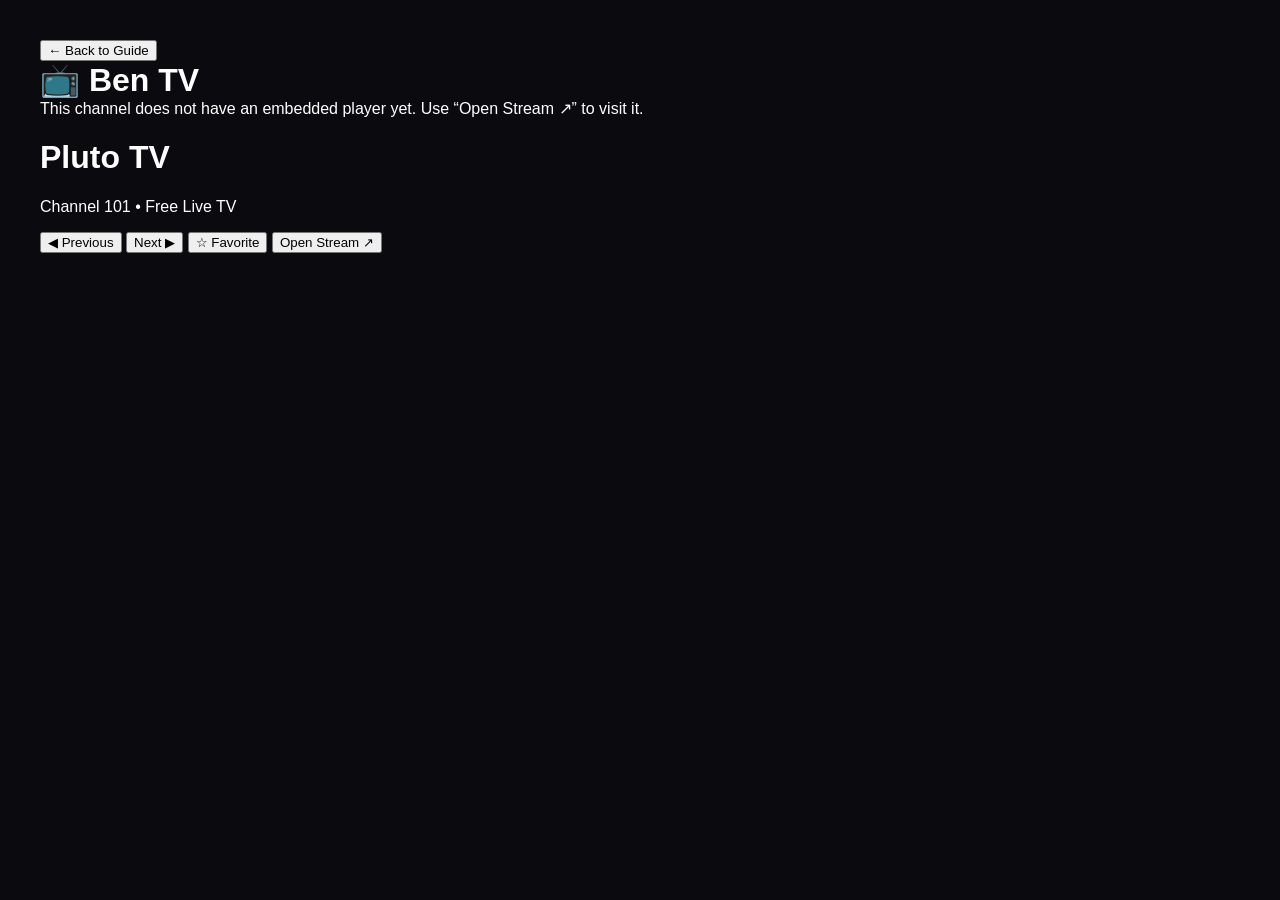
==== commit 06a0d58f: "Update player with 33 channels and navigation" ====
--- a/player.html
+++ b/player.html
@@ -1,5 +1,4 @@
 <!DOCTYPE html>
-
 <html lang="en">
 <head>
   <meta charset="UTF-8">
@@ -8,11 +7,8 @@
   <link rel="stylesheet" href="style.css">
   <link rel="stylesheet" href="player.css">
 </head>
-
 <body>
-
 <div class="player-page">
-
   <div class="player-header">
     <button class="back-button" id="back-button">← Back to Guide</button>
     <div class="logo">📺 Ben TV</div>
@@ -25,493 +21,122 @@
   <div class="player-info">
     <h1 id="channel-name">Channel</h1>
     <p id="channel-number">Ben TV</p>
-
-```
-<div class="player-actions">
-  <button class="player-action" id="previous-button">◀ Previous</button>
-  <button class="player-action" id="next-button">Next ▶</button>
-  <button class="player-action" id="favorite-button">☆ Favorite</button>
-  <button class="player-action" id="open-button">Open Stream ↗</button>
-</div>
-```
-
+    <div class="player-actions">
+      <button class="player-action" id="previous-button">◀ Previous</button>
+      <button class="player-action" id="next-button">Next ▶</button>
+      <button class="player-action" id="favorite-button">☆ Favorite</button>
+      <button class="player-action" id="open-button">Open Stream ↗</button>
+    </div>
   </div>
-
 </div>
 
 <script>
-
 const channels = [
-
-  /* =========================
-     EXISTING CHANNELS
-  ========================= */
-
-  {
-    number: "101",
-    name: "Pluto TV",
-    description: "Free Live TV",
-    url: "https://pluto.tv/",
-    embed: null
-  },
-
-  {
-    number: "102",
-    name: "Tubi",
-    description: "Free Streaming",
-    url: "https://www.tubi.tv/",
-    embed: null
-  },
-
-  {
-    number: "103",
-    name: "YouTube Live",
-    description: "Live Streams",
-    url: "https://www.youtube.com/",
-    embed: null
-  },
-
-  {
-    number: "104",
-    name: "ABC News Live",
-    description: "Live News",
-    url: "https://www.youtube.com/watch?v=iipR5yUp36o",
-    embed: "https://www.youtube.com/embed/iipR5yUp36o?controls=0"
-  },
-
-  {
-    number: "105",
-    name: "NBC News",
-    description: "News and Updates",
-    url: "https://www.youtube.com/watch?v=HmImKU2D1vM",
-    embed: "https://www.youtube.com/embed/HmImKU2D1vM?controls=0"
-  },
-
-  {
-    number: "106",
-    name: "Family Live",
-    description: "Family Content",
-    url: "https://www.youtube.com/",
-    embed: null
-  },
-
-  {
-    number: "107",
-    name: "Phineas and Ferb Season 1",
-    description: "Full Episodes",
-    url: "https://www.youtube.com/watch?v=_HviSyC7zSU",
-    embed: "https://www.youtube.com/embed/_HviSyC7zSU?controls=0"
-  },
-
-  {
-    number: "108",
-    name: "Gravity Falls Season 1",
-    description: "Full Episodes",
-    url: "https://www.youtube.com/watch?v=eE1L08hNdW8",
-    embed: "https://www.youtube.com/embed/eE1L08hNdW8?controls=0"
-  },
-
-  {
-    number: "109",
-    name: "Krabby Patty 24/7 Marathon",
-    description: "Live Marathon",
-    url: "https://www.youtube.com/watch?v=toD8HbxRjRE",
-    embed: "https://www.youtube.com/embed/toD8HbxRjRE?controls=0"
-  },
-
-  {
-    number: "110",
-    name: "FOX News",
-    description: "Live News",
-    url: "https://www.youtube.com/watch?v=C96oohpWBGw",
-    embed: "https://www.youtube.com/embed/C96oohpWBGw?controls=0"
-  },
-
-
-  /* =========================
-     NEWS
-  ========================= */
-
-  {
-    number: "111",
-    name: "Sky News",
-    description: "International News",
-    url: "https://www.youtube.com/watch?v=YDvsBbKfLPA",
-    embed: "https://www.youtube.com/embed/YDvsBbKfLPA?controls=0"
-  },
-
-  {
-    number: "112",
-    name: "CNBC News",
-    description: "Business News",
-    url: "https://www.youtube.com/watch?v=9NyxcX3rhQs",
-    embed: "https://www.youtube.com/embed/9NyxcX3rhQs?controls=0"
-  },
-
-  {
-    number: "113",
-    name: "CBC News",
-    description: "Canadian News",
-    url: "https://www.youtube.com/watch?v=5vfaDsMhCF4",
-    embed: "https://www.youtube.com/embed/5vfaDsMhCF4?controls=0"
-  },
-
-  {
-    number: "114",
-    name: "Yahoo Finance",
-    description: "Finance News",
-    url: "https://www.youtube.com/watch?v=KQp-e_XQnDE",
-    embed: "https://www.youtube.com/embed/KQp-e_XQnDE?controls=0"
-  },
-
-  {
-    number: "115",
-    name: "Fox Weather",
-    description: "Weather News",
-    url: "https://www.youtube.com/watch?v=wt6SIE7BXS8",
-    embed: "https://www.youtube.com/embed/wt6SIE7BXS8?controls=0"
-  },
-
-
-  /* =========================
-     MOVIES
-  ========================= */
-
-  {
-    number: "116",
-    name: "The Lord of the Rings",
-    description: "Movie Marathon",
-    url: "https://www.youtube.com/watch?v=G43NInZfoPE",
-    embed: "https://www.youtube.com/embed/G43NInZfoPE?controls=0"
-  },
-
-  {
-    number: "117",
-    name: "Harry Potter",
-    description: "Movie Marathon",
-    url: "https://www.youtube.com/watch?v=WVwP298MU7I",
-    embed: "https://www.youtube.com/embed/WVwP298MU7I?controls=0"
-  },
-
-  {
-    number: "118",
-    name: "The Office US",
-    description: "Comedy Marathon",
-    url: "https://www.youtube.com/watch?v=AJmaVPfyudQ",
-    embed: "https://www.youtube.com/embed/AJmaVPfyudQ?controls=0"
-  },
-
-
-  /* =========================
-     COMEDY & ENTERTAINMENT
-  ========================= */
-
-  {
-    number: "119",
-    name: "Chocolate Sundaes Comedy",
-    description: "Comedy",
-    url: "https://www.youtube.com/watch?v=37-X4eYGOFY",
-    embed: "https://www.youtube.com/embed/37-X4eYGOFY?controls=0"
-  },
-
-  {
-    number: "120",
-    name: "WW2 In Colour",
-    description: "History",
-    url: "https://www.youtube.com/watch?v=imQGaX_ZdiI",
-    embed: "https://www.youtube.com/embed/imQGaX_ZdiI?controls=0"
-  },
-
-
-  /* =========================
-     KIDS & ANIMATION
-  ========================= */
-
-  {
-    number: "121",
-    name: "Marvel's Avengers",
-    description: "Kids & Animation",
-    url: "https://www.youtube.com/watch?v=hNf5__nxw5s",
-    embed: "https://www.youtube.com/embed/hNf5__nxw5s?controls=0"
-  },
-
-  {
-    number: "122",
-    name: "Ultimate Spider-Man",
-    description: "Kids & Animation",
-    url: "https://www.youtube.com/watch?v=2PzfL3zrE-o",
-    embed: "https://www.youtube.com/embed/2PzfL3zrE-o?controls=0"
-  },
-
-  {
-    number: "123",
-    name: "Lilo & Stitch",
-    description: "Kids & Animation",
-    url: "https://www.youtube.com/watch?v=F4Tnje7wi-o",
-    embed: "https://www.youtube.com/embed/F4Tnje7wi-o?controls=0"
-  },
-
-  {
-    number: "124",
-    name: "Mickey Mouse",
-    description: "Kids & Animation",
-    url: "https://www.youtube.com/watch?v=yHmPWzkhcZ8",
-    embed: "https://www.youtube.com/embed/yHmPWzkhcZ8?controls=0"
-  },
-
-  {
-    number: "125",
-    name: "Pixar Cars",
-    description: "Kids & Animation",
-    url: "https://www.youtube.com/watch?v=yzKTO-6KWHU",
-    embed: "https://www.youtube.com/embed/yzKTO-6KWHU?controls=0"
-  },
-
-  {
-    number: "126",
-    name: "Wizards of Waverly Place",
-    description: "Kids & Family",
-    url: "https://www.youtube.com/watch?v=s1Ylmj87gXY",
-    embed: "https://www.youtube.com/embed/s1Ylmj87gXY?controls=0"
-  },
-
-  {
-    number: "127",
-    name: "Disney Kids Original Series",
-    description: "Kids & Animation",
-    url: "https://www.youtube.com/watch?v=2MC5ltEDu7w",
-    embed: "https://www.youtube.com/embed/2MC5ltEDu7w?controls=0"
-  },
-
-  {
-    number: "128",
-    name: "The New Adventures of Winnie the Pooh",
-    description: "Kids & Family",
-    url: "https://www.youtube.com/watch?v=URXBh2PRp0o",
-    embed: "https://www.youtube.com/embed/URXBh2PRp0o?controls=0"
-  },
-
-  {
-    number: "129",
-    name: "Rapunzel's Tangled Adventure",
-    description: "Kids & Animation",
-    url: "https://www.youtube.com/watch?v=kuIgnSxGirw",
-    embed: "https://www.youtube.com/embed/kuIgnSxGirw?controls=0"
-  },
-
-  {
-    number: "130",
-    name: "Big City Greens",
-    description: "Kids & Animation",
-    url: "https://www.youtube.com/watch?v=B_5RPAixkG4",
-    embed: "https://www.youtube.com/embed/B_5RPAixkG4?controls=0"
-  }
-
+  { number:"101", name:"Pluto TV", description:"Free Live TV", url:"https://pluto.tv/", embed:null },
+  { number:"102", name:"Tubi", description:"Free Streaming", url:"https://www.tubi.tv/", embed:null },
+  { number:"103", name:"YouTube Live", description:"Live Streams", url:"https://www.youtube.com/", embed:null },
+  { number:"104", name:"ABC News Live", description:"Live News", url:"https://www.youtube.com/watch?v=iipR5yUp36o", embed:"https://www.youtube.com/embed/iipR5yUp36o?controls=0" },
+  { number:"105", name:"NBC News", description:"News and Updates", url:"https://www.youtube.com/watch?v=HmImKU2D1vM", embed:"https://www.youtube.com/embed/HmImKU2D1vM?controls=0" },
+  { number:"106", name:"Family Live", description:"Family Content", url:"https://www.youtube.com/", embed:null },
+  { number:"107", name:"Phineas and Ferb Season 1", description:"Full Episodes", url:"https://www.youtube.com/watch?v=_HviSyC7zSU", embed:"https://www.youtube.com/embed/_HviSyC7zSU?controls=0" },
+  { number:"108", name:"Gravity Falls Season 1", description:"Full Episodes", url:"https://www.youtube.com/watch?v=eE1L08hNdW8", embed:"https://www.youtube.com/embed/eE1L08hNdW8?controls=0" },
+  { number:"109", name:"Krabby Patty 24/7 Marathon", description:"Live Marathon", url:"https://www.youtube.com/watch?v=toD8HbxRjRE", embed:"https://www.youtube.com/embed/toD8HbxRjRE?controls=0" },
+  { number:"110", name:"FOX News / LiveNOW FOX", description:"Live News", url:"https://www.youtube.com/watch?v=C96oohpWBGw", embed:"https://www.youtube.com/embed/C96oohpWBGw?controls=0" },
+  { number:"111", name:"Sky News", description:"International News", url:"https://www.youtube.com/watch?v=YDvsBbKfLPA", embed:"https://www.youtube.com/embed/YDvsBbKfLPA?controls=0" },
+  { number:"112", name:"CNBC News", description:"Business News", url:"https://www.youtube.com/watch?v=9NyxcX3rhQs", embed:"https://www.youtube.com/embed/9NyxcX3rhQs?controls=0" },
+  { number:"113", name:"CBC News", description:"Canadian News", url:"https://www.youtube.com/watch?v=5vfaDsMhCF4", embed:"https://www.youtube.com/embed/5vfaDsMhCF4?controls=0" },
+  { number:"114", name:"Yahoo Finance", description:"Finance News", url:"https://www.youtube.com/watch?v=KQp-e_XQnDE", embed:"https://www.youtube.com/embed/KQp-e_XQnDE?controls=0" },
+  { number:"115", name:"Fox Weather", description:"Weather News", url:"https://www.youtube.com/watch?v=wt6SIE7BXS8", embed:"https://www.youtube.com/embed/wt6SIE7BXS8?controls=0" },
+  { number:"116", name:"The Lord of the Rings", description:"Movie Marathon", url:"https://www.youtube.com/watch?v=G43NInZfoPE", embed:"https://www.youtube.com/embed/G43NInZfoPE?controls=0" },
+  { number:"117", name:"Harry Potter", description:"Movie Marathon", url:"https://www.youtube.com/watch?v=WVwP298MU7I", embed:"https://www.youtube.com/embed/WVwP298MU7I?controls=0" },
+  { number:"118", name:"The Office US", description:"Comedy Marathon", url:"https://www.youtube.com/watch?v=AJmaVPfyudQ", embed:"https://www.youtube.com/embed/AJmaVPfyudQ?controls=0" },
+  { number:"119", name:"Chocolate Sundaes Comedy", description:"Comedy", url:"https://www.youtube.com/watch?v=37-X4eYGOFY", embed:"https://www.youtube.com/embed/37-X4eYGOFY?controls=0" },
+  { number:"120", name:"WW2 In Colour", description:"History", url:"https://www.youtube.com/watch?v=imQGaX_ZdiI", embed:"https://www.youtube.com/embed/imQGaX_ZdiI?controls=0" },
+  { number:"121", name:"Marvel's Avengers", description:"Kids & Animation", url:"https://www.youtube.com/watch?v=hNf5__nxw5s", embed:"https://www.youtube.com/embed/hNf5__nxw5s?controls=0" },
+  { number:"122", name:"Ultimate Spider-Man", description:"Kids & Animation", url:"https://www.youtube.com/watch?v=2PzfL3zrE-o", embed:"https://www.youtube.com/embed/2PzfL3zrE-o?controls=0" },
+  { number:"123", name:"Lilo & Stitch", description:"Kids & Animation", url:"https://www.youtube.com/watch?v=F4Tnje7wi-o", embed:"https://www.youtube.com/embed/F4Tnje7wi-o?controls=0" },
+  { number:"124", name:"Mickey Mouse", description:"Kids & Animation", url:"https://www.youtube.com/watch?v=yHmPWzkhcZ8", embed:"https://www.youtube.com/embed/yHmPWzkhcZ8?controls=0" },
+  { number:"125", name:"Pixar Cars", description:"Kids & Animation", url:"https://www.youtube.com/watch?v=yzKTO-6KWHU", embed:"https://www.youtube.com/embed/yzKTO-6KWHU?controls=0" },
+  { number:"126", name:"Wizards of Waverly Place", description:"Kids & Family", url:"https://www.youtube.com/watch?v=s1Ylmj87gXY", embed:"https://www.youtube.com/embed/s1Ylmj87gXY?controls=0" },
+  { number:"127", name:"Disney Kids Original Series", description:"Kids & Animation", url:"https://www.youtube.com/watch?v=2MC5ltEDu7w", embed:"https://www.youtube.com/embed/2MC5ltEDu7w?controls=0" },
+  { number:"128", name:"The New Adventures of Winnie the Pooh", description:"Kids & Family", url:"https://www.youtube.com/watch?v=URXBh2PRp0o", embed:"https://www.youtube.com/embed/URXBh2PRp0o?controls=0" },
+  { number:"129", name:"Rapunzel's Tangled Adventure", description:"Kids & Animation", url:"https://www.youtube.com/watch?v=kuIgnSxGirw", embed:"https://www.youtube.com/embed/kuIgnSxGirw?controls=0" },
+  { number:"130", name:"Big City Greens", description:"Kids & Animation", url:"https://www.youtube.com/watch?v=B_5RPAixkG4", embed:"https://www.youtube.com/embed/B_5RPAixkG4?controls=0" },
+  { number:"131", name:"Philadelphia NBC10", description:"Local News", url:"https://www.youtube.com/watch?v=BbCxHt5vUik", embed:"https://www.youtube.com/embed/BbCxHt5vUik?controls=0" },
+  { number:"132", name:"Philadelphia FOX", description:"Local News", url:"https://www.youtube.com/watch?v=Yo5G6C9Qex8", embed:"https://www.youtube.com/embed/Yo5G6C9Qex8?controls=0" },
+  { number:"133", name:"San Francisco Local News", description:"Local News", url:"https://www.youtube.com/watch?v=rM8rkzxKZRs", embed:"https://www.youtube.com/embed/rM8rkzxKZRs?controls=0" }
 ];
 
-
-/* =========================
-   PLAYER
-========================= */
-
 const params = new URLSearchParams(window.location.search);
-
 let channelIndex = Number(params.get("channel"));
-
-if (
-  Number.isNaN(channelIndex) ||
-  channelIndex < 0 ||
-  channelIndex >= channels.length
-) {
-  channelIndex = 0;
-}
+if (!Number.isInteger(channelIndex) || channelIndex < 0 || channelIndex >= channels.length) channelIndex = 0;
 
 const player = document.getElementById("player");
 const channelName = document.getElementById("channel-name");
 const channelNumber = document.getElementById("channel-number");
-
 const backButton = document.getElementById("back-button");
 const previousButton = document.getElementById("previous-button");
 const nextButton = document.getElementById("next-button");
 const favoriteButton = document.getElementById("favorite-button");
 const openButton = document.getElementById("open-button");
 
-let favorites = JSON.parse(
-  localStorage.getItem("benTVFavorites") || "[]"
-);
-
-
-/* =========================
-   LOAD CHANNEL
-========================= */
+let favorites = JSON.parse(localStorage.getItem("benTVFavorites") || "[]");
 
 function loadChannel() {
-
   const channel = channels[channelIndex];
-
   channelName.textContent = channel.name;
-
-  channelNumber.textContent =
-    "Channel " +
-    channel.number +
-    " • " +
-    channel.description;
+  channelNumber.textContent = `Channel ${channel.number} • ${channel.description}`;
 
   if (channel.embed) {
-
-    player.innerHTML = `
-      <iframe
-        src="${channel.embed}"
-        title="${channel.name}"
-        allow="accelerometer; autoplay; clipboard-write; encrypted-media; gyroscope; picture-in-picture; web-share"
-        referrerpolicy="strict-origin-when-cross-origin"
-        allowfullscreen>
-      </iframe>
-    `;
-
+    player.innerHTML = `<iframe src="${channel.embed}" title="${channel.name}" allow="accelerometer; autoplay; clipboard-write; encrypted-media; gyroscope; picture-in-picture; web-share" referrerpolicy="strict-origin-when-cross-origin" allowfullscreen></iframe>`;
   } else {
-
-    player.innerHTML = `
-      <div class="message">
-        This channel does not have an embedded player yet.
-      </div>
-    `;
-
+    player.innerHTML = `<div class="message">This channel does not have an embedded player yet. Use “Open Stream ↗” to visit it.</div>`;
   }
 
   updateFavoriteButton();
-
-  history.replaceState(
-    null,
-    "",
-    "player.html?channel=" + channelIndex
-  );
+  history.replaceState(null, "", `player.html?channel=${channelIndex}`);
 }
 
-
-/* =========================
-   FAVORITES
-========================= */
-
 function updateFavoriteButton() {
-
   const channel = channels[channelIndex];
-
-  if (favorites.includes(channel.url)) {
-
-    favoriteButton.textContent = "★ Favorited";
-
-  } else {
-
-    favoriteButton.textContent = "☆ Favorite";
-
-  }
+  favoriteButton.textContent = favorites.includes(channel.url) ? "★ Favorited" : "☆ Favorite";
 }
 
+backButton.addEventListener("click", () => window.location.href = "index.html");
 
-/* =========================
-   BUTTONS
-========================= */
-
-backButton.addEventListener("click", () => {
-
-  window.location.href = "index.html";
-
+previousButton.addEventListener("click", () => {
+  channelIndex = (channelIndex - 1 + channels.length) % channels.length;
+  loadChannel();
 });
 
-
-previousButton.addEventListener("click", () => {
-
-  channelIndex--;
-
-  if (channelIndex < 0) {
-    channelIndex = channels.length - 1;
-  }
-
+nextButton.addEventListener("click", () => {
+  channelIndex = (channelIndex + 1) % channels.length;
   loadChannel();
-
 });
 
-
-nextButton.addEventListener("click", () => {
-
-  channelIndex++;
-
-  if (channelIndex >= channels.length) {
-    channelIndex = 0;
+favoriteButton.addEventListener("click", () => {
+  const url = channels[channelIndex].url;
+  if (favorites.includes(url)) {
+    favorites = favorites.filter(item => item !== url);
+  } else {
+    favorites.push(url);
   }
-
-  loadChannel();
-
+  localStorage.setItem("benTVFavorites", JSON.stringify(favorites));
+  updateFavoriteButton();
 });
 
-
-favoriteButton.addEventListener("click", () => {
-
-  const channel = channels[channelIndex];
-
-  if (favorites.includes(channel.url)) {
-
-    favorites = favorites.filter(
-      item => item !== channel.url
-    );
-
-  } else {
-
-    favorites.push(channel.url);
-
-  }
-
-  localStorage.setItem(
-    "benTVFavorites",
-    JSON.stringify(favorites)
-  );
-
-  updateFavoriteButton();
-
+openButton.addEventListener("click", () => {
+  window.open(channels[channelIndex].url, "_blank", "noopener,noreferrer");
 });
 
-
-openButton.addEventListener("click", () => {
-
-  const channel = channels[channelIndex];
-
-  window.open(
-    channel.url,
-    "_blank"
-  );
-
+document.addEventListener("keydown", event => {
+  if (event.target.matches("input, textarea, button")) return;
+  if (event.key === "ArrowLeft") previousButton.click();
+  if (event.key === "ArrowRight") nextButton.click();
+  if (event.key === "Escape") backButton.click();
 });
 
-
-/* =========================
-   KEYBOARD CONTROLS
-========================= */
-
-document.addEventListener("keydown", event => {
-
-  if (event.key === "ArrowLeft") {
-    previousButton.click();
-  }
-
-  if (event.key === "ArrowRight") {
-    nextButton.click();
-  }
-
-  if (event.key === "Escape") {
-    backButton.click();
-  }
-
-});
-
-
-/* =========================
-   START
-========================= */
-
 loadChannel();
-
 </script>
-
 </body>
 </html>
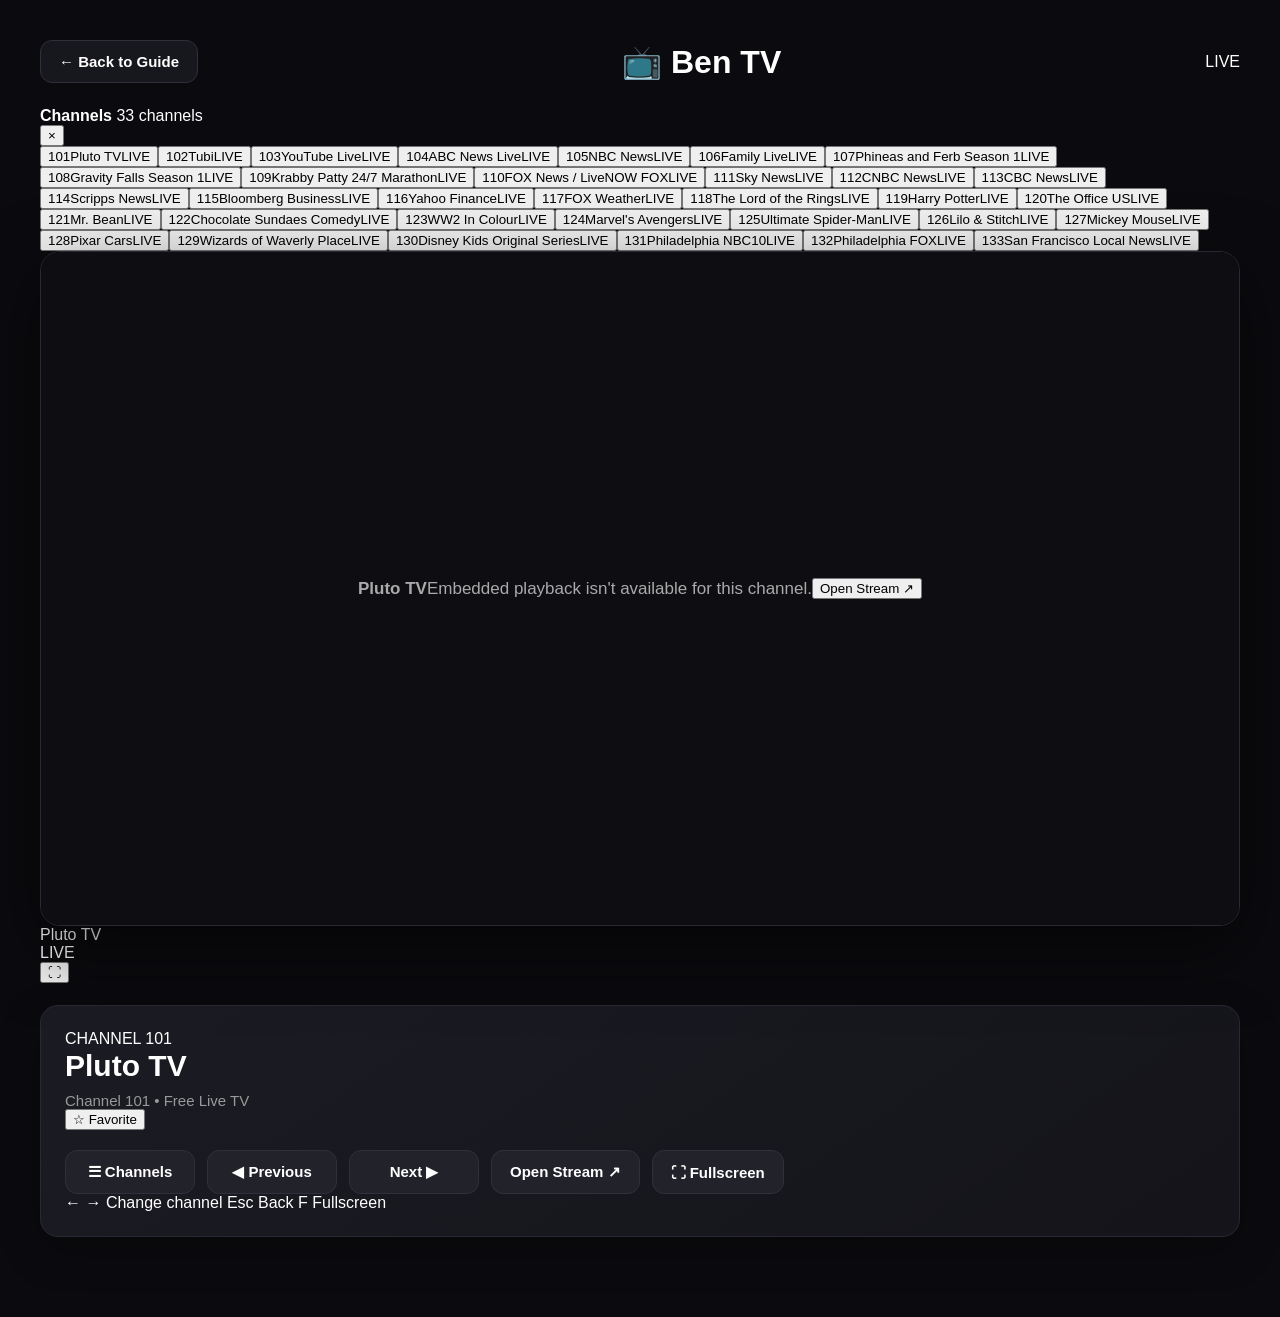
==== commit 26783b1e: "Upgrade player with TV-style controls, channel sidebar, fullscreen, and navigation" ====
--- a/player.html
+++ b/player.html
@@ -9,24 +9,61 @@
 </head>
 <body>
 <div class="player-page">
-  <div class="player-header">
-    <button class="back-button" id="back-button">← Back to Guide</button>
+  <header class="player-header">
+    <button class="back-button" id="back-button" type="button">← Back to Guide</button>
     <div class="logo">📺 Ben TV</div>
-  </div>
-
-  <div class="player" id="player">
-    <div class="message">Loading channel...</div>
-  </div>
-
-  <div class="player-info">
-    <h1 id="channel-name">Channel</h1>
-    <p id="channel-number">Ben TV</p>
-    <div class="player-actions">
-      <button class="player-action" id="previous-button">◀ Previous</button>
-      <button class="player-action" id="next-button">Next ▶</button>
-      <button class="player-action" id="favorite-button">☆ Favorite</button>
-      <button class="player-action" id="open-button">Open Stream ↗</button>
-    </div>
+    <div class="player-live"><span></span> LIVE</div>
+  </header>
+
+  <div class="player-layout">
+    <aside class="channel-sidebar" id="channel-sidebar">
+      <div class="sidebar-heading">
+        <div>
+          <strong>Channels</strong>
+          <span id="channel-count">33 channels</span>
+        </div>
+        <button class="sidebar-close" id="sidebar-close" type="button" aria-label="Close channel list">×</button>
+      </div>
+      <div class="channel-list" id="channel-list"></div>
+    </aside>
+
+    <main class="player-main">
+      <div class="player-shell" id="player-shell">
+        <div class="player" id="player">
+          <div class="message">Loading channel...</div>
+        </div>
+        <div class="player-overlay">
+          <div class="channel-watermark" id="channel-watermark">BEN TV</div>
+          <div class="player-status"><span></span> LIVE</div>
+          <button class="fullscreen-button" id="fullscreen-button" type="button" aria-label="Enter fullscreen">⛶</button>
+        </div>
+      </div>
+
+      <div class="player-info">
+        <div class="channel-title-row">
+          <div>
+            <div class="channel-kicker" id="channel-kicker">LIVE CHANNEL</div>
+            <h1 id="channel-name">Channel</h1>
+            <p id="channel-number">Ben TV</p>
+          </div>
+          <button class="favorite-big" id="favorite-button" type="button">☆ Favorite</button>
+        </div>
+
+        <div class="player-actions">
+          <button class="player-action" id="channel-list-button" type="button">☰ Channels</button>
+          <button class="player-action" id="previous-button" type="button">◀ Previous</button>
+          <button class="player-action" id="next-button" type="button">Next ▶</button>
+          <button class="player-action" id="open-button" type="button">Open Stream ↗</button>
+          <button class="player-action" id="fullscreen-action" type="button">⛶ Fullscreen</button>
+        </div>
+
+        <div class="player-hints">
+          <span>← → Change channel</span>
+          <span>Esc Back</span>
+          <span>F Fullscreen</span>
+        </div>
+      </div>
+    </main>
   </div>
 </div>
 
@@ -45,64 +82,132 @@
   { number:"111", name:"Sky News", description:"International News", url:"https://www.youtube.com/watch?v=YDvsBbKfLPA", embed:"https://www.youtube.com/embed/YDvsBbKfLPA?controls=0" },
   { number:"112", name:"CNBC News", description:"Business News", url:"https://www.youtube.com/watch?v=9NyxcX3rhQs", embed:"https://www.youtube.com/embed/9NyxcX3rhQs?controls=0" },
   { number:"113", name:"CBC News", description:"Canadian News", url:"https://www.youtube.com/watch?v=5vfaDsMhCF4", embed:"https://www.youtube.com/embed/5vfaDsMhCF4?controls=0" },
-  { number:"114", name:"Yahoo Finance", description:"Finance News", url:"https://www.youtube.com/watch?v=KQp-e_XQnDE", embed:"https://www.youtube.com/embed/KQp-e_XQnDE?controls=0" },
-  { number:"115", name:"Fox Weather", description:"Weather News", url:"https://www.youtube.com/watch?v=wt6SIE7BXS8", embed:"https://www.youtube.com/embed/wt6SIE7BXS8?controls=0" },
-  { number:"116", name:"The Lord of the Rings", description:"Movie Marathon", url:"https://www.youtube.com/watch?v=G43NInZfoPE", embed:"https://www.youtube.com/embed/G43NInZfoPE?controls=0" },
-  { number:"117", name:"Harry Potter", description:"Movie Marathon", url:"https://www.youtube.com/watch?v=WVwP298MU7I", embed:"https://www.youtube.com/embed/WVwP298MU7I?controls=0" },
-  { number:"118", name:"The Office US", description:"Comedy Marathon", url:"https://www.youtube.com/watch?v=AJmaVPfyudQ", embed:"https://www.youtube.com/embed/AJmaVPfyudQ?controls=0" },
-  { number:"119", name:"Chocolate Sundaes Comedy", description:"Comedy", url:"https://www.youtube.com/watch?v=37-X4eYGOFY", embed:"https://www.youtube.com/embed/37-X4eYGOFY?controls=0" },
-  { number:"120", name:"WW2 In Colour", description:"History", url:"https://www.youtube.com/watch?v=imQGaX_ZdiI", embed:"https://www.youtube.com/embed/imQGaX_ZdiI?controls=0" },
-  { number:"121", name:"Marvel's Avengers", description:"Kids & Animation", url:"https://www.youtube.com/watch?v=hNf5__nxw5s", embed:"https://www.youtube.com/embed/hNf5__nxw5s?controls=0" },
-  { number:"122", name:"Ultimate Spider-Man", description:"Kids & Animation", url:"https://www.youtube.com/watch?v=2PzfL3zrE-o", embed:"https://www.youtube.com/embed/2PzfL3zrE-o?controls=0" },
-  { number:"123", name:"Lilo & Stitch", description:"Kids & Animation", url:"https://www.youtube.com/watch?v=F4Tnje7wi-o", embed:"https://www.youtube.com/embed/F4Tnje7wi-o?controls=0" },
-  { number:"124", name:"Mickey Mouse", description:"Kids & Animation", url:"https://www.youtube.com/watch?v=yHmPWzkhcZ8", embed:"https://www.youtube.com/embed/yHmPWzkhcZ8?controls=0" },
-  { number:"125", name:"Pixar Cars", description:"Kids & Animation", url:"https://www.youtube.com/watch?v=yzKTO-6KWHU", embed:"https://www.youtube.com/embed/yzKTO-6KWHU?controls=0" },
-  { number:"126", name:"Wizards of Waverly Place", description:"Kids & Family", url:"https://www.youtube.com/watch?v=s1Ylmj87gXY", embed:"https://www.youtube.com/embed/s1Ylmj87gXY?controls=0" },
-  { number:"127", name:"Disney Kids Original Series", description:"Kids & Animation", url:"https://www.youtube.com/watch?v=2MC5ltEDu7w", embed:"https://www.youtube.com/embed/2MC5ltEDu7w?controls=0" },
-  { number:"128", name:"The New Adventures of Winnie the Pooh", description:"Kids & Family", url:"https://www.youtube.com/watch?v=URXBh2PRp0o", embed:"https://www.youtube.com/embed/URXBh2PRp0o?controls=0" },
-  { number:"129", name:"Rapunzel's Tangled Adventure", description:"Kids & Animation", url:"https://www.youtube.com/watch?v=kuIgnSxGirw", embed:"https://www.youtube.com/embed/kuIgnSxGirw?controls=0" },
-  { number:"130", name:"Big City Greens", description:"Kids & Animation", url:"https://www.youtube.com/watch?v=B_5RPAixkG4", embed:"https://www.youtube.com/embed/B_5RPAixkG4?controls=0" },
+  { number:"114", name:"Scripps News", description:"Live News", url:"https://www.youtube.com/watch?v=R4Bc6SFzGtM", embed:"https://www.youtube.com/embed/R4Bc6SFzGtM?controls=0" },
+  { number:"115", name:"Bloomberg Business", description:"Business News", url:"https://www.youtube.com/watch?v=iEpJwprxDdk", embed:"https://www.youtube.com/embed/iEpJwprxDdk?controls=0" },
+  { number:"116", name:"Yahoo Finance", description:"Finance News", url:"https://www.youtube.com/watch?v=KQp-e_XQnDE", embed:"https://www.youtube.com/embed/KQp-e_XQnDE?controls=0" },
+  { number:"117", name:"FOX Weather", description:"Live Weather", url:"https://www.youtube.com/watch?v=wt6SIE7BXS8", embed:"https://www.youtube.com/embed/wt6SIE7BXS8?controls=0" },
+  { number:"118", name:"The Lord of the Rings", description:"Movie Marathon", url:"https://www.youtube.com/watch?v=G43NInZfoPE", embed:"https://www.youtube.com/embed/G43NInZfoPE?controls=0" },
+  { number:"119", name:"Harry Potter", description:"Movie Marathon", url:"https://www.youtube.com/watch?v=WVwP298MU7I", embed:"https://www.youtube.com/embed/WVwP298MU7I?controls=0" },
+  { number:"120", name:"The Office US", description:"Comedy Marathon", url:"https://www.youtube.com/watch?v=AJmaVPfyudQ", embed:"https://www.youtube.com/embed/AJmaVPfyudQ?controls=0" },
+  { number:"121", name:"Mr. Bean", description:"Comedy", url:"https://www.youtube.com/watch?v=aYco1VpAoWc", embed:"https://www.youtube.com/embed/aYco1VpAoWc?controls=0" },
+  { number:"122", name:"Chocolate Sundaes Comedy", description:"Comedy Entertainment", url:"https://www.youtube.com/watch?v=37-X4eYGOFY", embed:"https://www.youtube.com/embed/37-X4eYGOFY?controls=0" },
+  { number:"123", name:"WW2 In Colour", description:"History & Entertainment", url:"https://www.youtube.com/watch?v=imQGaX_ZdiI", embed:"https://www.youtube.com/embed/imQGaX_ZdiI?controls=0" },
+  { number:"124", name:"Marvel's Avengers", description:"Kids & Animation", url:"https://www.youtube.com/watch?v=hNf5__nxw5s", embed:"https://www.youtube.com/embed/hNf5__nxw5s?controls=0" },
+  { number:"125", name:"Ultimate Spider-Man", description:"Kids & Animation", url:"https://www.youtube.com/watch?v=2PzfL3zrE-o", embed:"https://www.youtube.com/embed/2PzfL3zrE-o?controls=0" },
+  { number:"126", name:"Lilo & Stitch", description:"Kids & Animation", url:"https://www.youtube.com/watch?v=F4Tnje7wi-o", embed:"https://www.youtube.com/embed/F4Tnje7wi-o?controls=0" },
+  { number:"127", name:"Mickey Mouse", description:"Kids & Animation", url:"https://www.youtube.com/watch?v=yHmPWzkhcZ8", embed:"https://www.youtube.com/embed/yHmPWzkhcZ8?controls=0" },
+  { number:"128", name:"Pixar Cars", description:"Kids & Animation", url:"https://www.youtube.com/watch?v=yzKTO-6KWHU", embed:"https://www.youtube.com/embed/yzKTO-6KWHU?controls=0" },
+  { number:"129", name:"Wizards of Waverly Place", description:"Kids & Family", url:"https://www.youtube.com/watch?v=s1Ylmj87gXY", embed:"https://www.youtube.com/embed/s1Ylmj87gXY?controls=0" },
+  { number:"130", name:"Disney Kids Original Series", description:"Kids & Family", url:"https://www.youtube.com/watch?v=2MC5ltEDu7w", embed:"https://www.youtube.com/embed/2MC5ltEDu7w?controls=0" },
   { number:"131", name:"Philadelphia NBC10", description:"Local News", url:"https://www.youtube.com/watch?v=BbCxHt5vUik", embed:"https://www.youtube.com/embed/BbCxHt5vUik?controls=0" },
   { number:"132", name:"Philadelphia FOX", description:"Local News", url:"https://www.youtube.com/watch?v=Yo5G6C9Qex8", embed:"https://www.youtube.com/embed/Yo5G6C9Qex8?controls=0" },
   { number:"133", name:"San Francisco Local News", description:"Local News", url:"https://www.youtube.com/watch?v=rM8rkzxKZRs", embed:"https://www.youtube.com/embed/rM8rkzxKZRs?controls=0" }
 ];
 
-const params = new URLSearchParams(window.location.search);
+const params = new URLSearchParams(location.search);
 let channelIndex = Number(params.get("channel"));
 if (!Number.isInteger(channelIndex) || channelIndex < 0 || channelIndex >= channels.length) channelIndex = 0;
 
+const playerShell = document.getElementById("player-shell");
 const player = document.getElementById("player");
 const channelName = document.getElementById("channel-name");
 const channelNumber = document.getElementById("channel-number");
+const channelKicker = document.getElementById("channel-kicker");
+const watermark = document.getElementById("channel-watermark");
+const channelList = document.getElementById("channel-list");
+const channelSidebar = document.getElementById("channel-sidebar");
+const channelCount = document.getElementById("channel-count");
 const backButton = document.getElementById("back-button");
 const previousButton = document.getElementById("previous-button");
 const nextButton = document.getElementById("next-button");
 const favoriteButton = document.getElementById("favorite-button");
 const openButton = document.getElementById("open-button");
+const channelListButton = document.getElementById("channel-list-button");
+const sidebarClose = document.getElementById("sidebar-close");
+const fullscreenButton = document.getElementById("fullscreen-button");
+const fullscreenAction = document.getElementById("fullscreen-action");
 
 let favorites = JSON.parse(localStorage.getItem("benTVFavorites") || "[]");
+channelCount.textContent = `${channels.length} channels`;
+
+function buildChannelList() {
+  channelList.innerHTML = "";
+  channels.forEach((channel, index) => {
+    const button = document.createElement("button");
+    button.type = "button";
+    button.className = "channel-list-item";
+    button.dataset.index = index;
+    button.innerHTML = `<span class="mini-number">${channel.number}</span><span class="mini-name">${channel.name}</span><span class="mini-live">LIVE</span>`;
+    button.addEventListener("click", () => {
+      channelIndex = index;
+      loadChannel();
+    });
+    channelList.appendChild(button);
+  });
+}
+
+function updateChannelList() {
+  document.querySelectorAll(".channel-list-item").forEach(item => {
+    item.classList.toggle("active", Number(item.dataset.index) === channelIndex);
+  });
+}
 
 function loadChannel() {
   const channel = channels[channelIndex];
+  playerShell.classList.remove("channel-changing");
+  void playerShell.offsetWidth;
+  playerShell.classList.add("channel-changing");
+
   channelName.textContent = channel.name;
   channelNumber.textContent = `Channel ${channel.number} • ${channel.description}`;
+  channelKicker.textContent = `CHANNEL ${channel.number}`;
+  watermark.textContent = channel.name;
 
   if (channel.embed) {
     player.innerHTML = `<iframe src="${channel.embed}" title="${channel.name}" allow="accelerometer; autoplay; clipboard-write; encrypted-media; gyroscope; picture-in-picture; web-share" referrerpolicy="strict-origin-when-cross-origin" allowfullscreen></iframe>`;
   } else {
-    player.innerHTML = `<div class="message">This channel does not have an embedded player yet. Use “Open Stream ↗” to visit it.</div>`;
+    player.innerHTML = `<div class="message"><strong>${channel.name}</strong><span>Embedded playback isn't available for this channel.</span><button type="button" id="message-open">Open Stream ↗</button></div>`;
+    document.getElementById("message-open").addEventListener("click", openCurrentStream);
   }
 
   updateFavoriteButton();
+  updateChannelList();
   history.replaceState(null, "", `player.html?channel=${channelIndex}`);
+  document.title = `${channel.name} • Ben TV`;
+  setTimeout(() => playerShell.classList.remove("channel-changing"), 300);
 }
 
 function updateFavoriteButton() {
-  const channel = channels[channelIndex];
-  favoriteButton.textContent = favorites.includes(channel.url) ? "★ Favorited" : "☆ Favorite";
-}
-
-backButton.addEventListener("click", () => window.location.href = "index.html");
+  const favorite = favorites.includes(channels[channelIndex].url);
+  favoriteButton.textContent = favorite ? "★ Favorited" : "☆ Favorite";
+  favoriteButton.setAttribute("aria-pressed", String(favorite));
+}
+
+function openCurrentStream() {
+  window.open(channels[channelIndex].url, "_blank", "noopener,noreferrer");
+}
+
+function toggleSidebar(force) {
+  const open = force === undefined ? !channelSidebar.classList.contains("open") : force;
+  channelSidebar.classList.toggle("open", open);
+}
+
+async function toggleFullscreen() {
+  try {
+    if (!document.fullscreenElement) {
+      await playerShell.requestFullscreen();
+    } else {
+      await document.exitFullscreen();
+    }
+  } catch (error) {
+    console.warn("Fullscreen unavailable", error);
+  }
+}
+
+backButton.addEventListener("click", () => {
+  sessionStorage.setItem("benTVReturnFromPlayer", "1");
+  location.href = "index.html";
+});
 
 previousButton.addEventListener("click", () => {
   channelIndex = (channelIndex - 1 + channels.length) % channels.length;
@@ -116,26 +221,37 @@
 
 favoriteButton.addEventListener("click", () => {
   const url = channels[channelIndex].url;
-  if (favorites.includes(url)) {
-    favorites = favorites.filter(item => item !== url);
-  } else {
-    favorites.push(url);
-  }
+  if (favorites.includes(url)) favorites = favorites.filter(item => item !== url);
+  else favorites.push(url);
   localStorage.setItem("benTVFavorites", JSON.stringify(favorites));
   updateFavoriteButton();
 });
 
-openButton.addEventListener("click", () => {
-  window.open(channels[channelIndex].url, "_blank", "noopener,noreferrer");
+openButton.addEventListener("click", openCurrentStream);
+channelListButton.addEventListener("click", () => toggleSidebar());
+sidebarClose.addEventListener("click", () => toggleSidebar(false));
+fullscreenButton.addEventListener("click", toggleFullscreen);
+fullscreenAction.addEventListener("click", toggleFullscreen);
+
+document.addEventListener("fullscreenchange", () => {
+  const active = Boolean(document.fullscreenElement);
+  fullscreenButton.textContent = active ? "⛶" : "⛶";
+  fullscreenAction.textContent = active ? "⛶ Exit Fullscreen" : "⛶ Fullscreen";
 });
 
 document.addEventListener("keydown", event => {
   if (event.target.matches("input, textarea, button")) return;
   if (event.key === "ArrowLeft") previousButton.click();
   if (event.key === "ArrowRight") nextButton.click();
+  if (event.key === "Escape" && channelSidebar.classList.contains("open")) {
+    toggleSidebar(false);
+    return;
+  }
   if (event.key === "Escape") backButton.click();
-});
-
+  if (event.key.toLowerCase() === "f") toggleFullscreen();
+});
+
+buildChannelList();
 loadChannel();
 </script>
 </body>
--- a/player.css
+++ b/player.css
@@ -0,0 +1 @@
+.player-page{max-width:1280px;margin:0 auto;padding-bottom:40px}.player-header{display:flex;align-items:center;justify-content:space-between;gap:20px;margin-bottom:24px}.back-button,.player-action{border:1px solid #30303a;background:#17171e;color:#fff;padding:12px 18px;border-radius:12px;font-size:15px;font-weight:700;cursor:pointer;transition:.2s}.back-button:hover,.player-action:hover{background:#292933;transform:translateY(-1px)}.player{position:relative;background:#000;border-radius:20px;overflow:hidden;aspect-ratio:16/9;box-shadow:0 24px 70px rgba(0,0,0,.55);border:1px solid #292933}.player iframe{width:100%;height:100%;border:0;display:block}.player .message{position:absolute;inset:0;display:flex;align-items:center;justify-content:center;background:#0d0d12;color:#aaa;font-size:17px}.player-info{margin-top:22px;background:linear-gradient(145deg,#1b1b23,#14141a);border:1px solid #292933;border-radius:18px;padding:24px;box-shadow:0 14px 40px rgba(0,0,0,.25)}.player-info h1{margin:0 0 8px;font-size:30px;line-height:1.2}.player-info p{margin:0;color:#999;font-size:15px}.player-actions{display:flex;gap:12px;flex-wrap:wrap;margin-top:20px}.player-action{background:#22222b}.player-action:focus,.back-button:focus{outline:3px solid #fff;outline-offset:2px}.player-action:first-child,.player-action:nth-child(2){min-width:130px}.player-action:nth-child(3){min-width:130px}.player-action:nth-child(4){min-width:145px}@media(max-width:700px){body{padding:20px}.player-page{padding-bottom:20px}.player-header{flex-direction:column;align-items:stretch}.player-header .back-button{width:100%}.player-header .logo{text-align:center}.player{border-radius:14px}.player-info{padding:18px}.player-info h1{font-size:23px}.player-actions{display:grid;grid-template-columns:1fr 1fr}.player-action{width:100%;min-width:0!important}.player-action:last-child{grid-column:1/-1}}
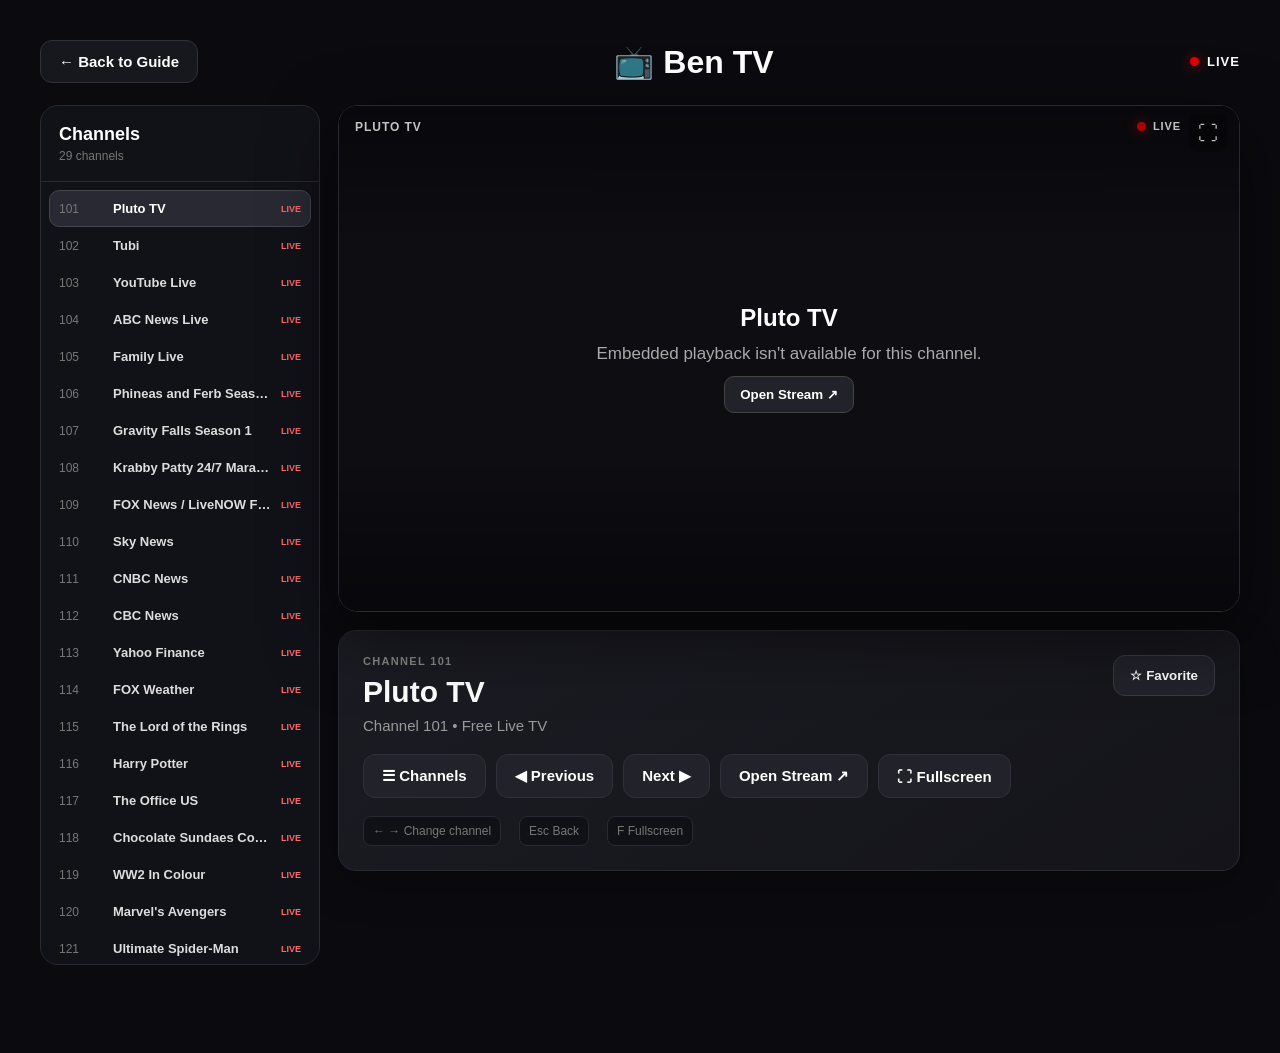
==== commit fdc68535: "Remove NBC, Scripps, Bloomberg Business, and Mr. Bean from player" ====
--- a/player.html
+++ b/player.html
@@ -20,7 +20,7 @@
       <div class="sidebar-heading">
         <div>
           <strong>Channels</strong>
-          <span id="channel-count">33 channels</span>
+          <span id="channel-count">29 channels</span>
         </div>
         <button class="sidebar-close" id="sidebar-close" type="button" aria-label="Close channel list">×</button>
       </div>
@@ -102,7 +102,8 @@
   { number:"131", name:"Philadelphia NBC10", description:"Local News", url:"https://www.youtube.com/watch?v=BbCxHt5vUik", embed:"https://www.youtube.com/embed/BbCxHt5vUik?controls=0" },
   { number:"132", name:"Philadelphia FOX", description:"Local News", url:"https://www.youtube.com/watch?v=Yo5G6C9Qex8", embed:"https://www.youtube.com/embed/Yo5G6C9Qex8?controls=0" },
   { number:"133", name:"San Francisco Local News", description:"Local News", url:"https://www.youtube.com/watch?v=rM8rkzxKZRs", embed:"https://www.youtube.com/embed/rM8rkzxKZRs?controls=0" }
-];
+].filter(channel => !["NBC News", "Scripps News", "Bloomberg Business", "Mr. Bean"].includes(channel.name))
+ .map((channel, index) => ({ ...channel, number: String(101 + index) }));
 
 const params = new URLSearchParams(location.search);
 let channelIndex = Number(params.get("channel"));
@@ -234,9 +235,7 @@
 fullscreenAction.addEventListener("click", toggleFullscreen);
 
 document.addEventListener("fullscreenchange", () => {
-  const active = Boolean(document.fullscreenElement);
-  fullscreenButton.textContent = active ? "⛶" : "⛶";
-  fullscreenAction.textContent = active ? "⛶ Exit Fullscreen" : "⛶ Fullscreen";
+  fullscreenAction.textContent = document.fullscreenElement ? "⛶ Exit Fullscreen" : "⛶ Fullscreen";
 });
 
 document.addEventListener("keydown", event => {
--- a/player.css
+++ b/player.css
@@ -1 +1 @@
-.player-page{max-width:1280px;margin:0 auto;padding-bottom:40px}.player-header{display:flex;align-items:center;justify-content:space-between;gap:20px;margin-bottom:24px}.back-button,.player-action{border:1px solid #30303a;background:#17171e;color:#fff;padding:12px 18px;border-radius:12px;font-size:15px;font-weight:700;cursor:pointer;transition:.2s}.back-button:hover,.player-action:hover{background:#292933;transform:translateY(-1px)}.player{position:relative;background:#000;border-radius:20px;overflow:hidden;aspect-ratio:16/9;box-shadow:0 24px 70px rgba(0,0,0,.55);border:1px solid #292933}.player iframe{width:100%;height:100%;border:0;display:block}.player .message{position:absolute;inset:0;display:flex;align-items:center;justify-content:center;background:#0d0d12;color:#aaa;font-size:17px}.player-info{margin-top:22px;background:linear-gradient(145deg,#1b1b23,#14141a);border:1px solid #292933;border-radius:18px;padding:24px;box-shadow:0 14px 40px rgba(0,0,0,.25)}.player-info h1{margin:0 0 8px;font-size:30px;line-height:1.2}.player-info p{margin:0;color:#999;font-size:15px}.player-actions{display:flex;gap:12px;flex-wrap:wrap;margin-top:20px}.player-action{background:#22222b}.player-action:focus,.back-button:focus{outline:3px solid #fff;outline-offset:2px}.player-action:first-child,.player-action:nth-child(2){min-width:130px}.player-action:nth-child(3){min-width:130px}.player-action:nth-child(4){min-width:145px}@media(max-width:700px){body{padding:20px}.player-page{padding-bottom:20px}.player-header{flex-direction:column;align-items:stretch}.player-header .back-button{width:100%}.player-header .logo{text-align:center}.player{border-radius:14px}.player-info{padding:18px}.player-info h1{font-size:23px}.player-actions{display:grid;grid-template-columns:1fr 1fr}.player-action{width:100%;min-width:0!important}.player-action:last-child{grid-column:1/-1}}+.player-page{max-width:1440px;margin:0 auto;padding-bottom:48px}.player-header{display:flex;align-items:center;justify-content:space-between;gap:20px;margin-bottom:22px}.back-button,.player-action{border:1px solid #30303a;background:#17171e;color:#fff;padding:12px 18px;border-radius:12px;font-size:15px;font-weight:700;cursor:pointer;transition:transform .2s,background .2s,border-color .2s}.back-button:hover,.player-action:hover{background:#292933;transform:translateY(-1px)}.back-button:focus,.player-action:focus,.favorite-big:focus,.channel-list-item:focus,.fullscreen-button:focus{outline:3px solid #fff;outline-offset:2px}.player-live{font-size:13px;font-weight:800;letter-spacing:.08em;display:flex;align-items:center;gap:8px}.player-live span,.player-status span{width:9px;height:9px;border-radius:50%;background:#e00000;display:inline-block;box-shadow:0 0 12px rgba(224,0,0,.7);animation:livePulse 1.5s infinite}.player-layout{display:grid;grid-template-columns:280px minmax(0,1fr);gap:18px;align-items:start}.channel-sidebar{background:#111118;border:1px solid #292933;border-radius:18px;overflow:hidden;position:sticky;top:20px;max-height:calc(100vh - 40px);display:flex;flex-direction:column}.sidebar-heading{display:flex;justify-content:space-between;align-items:center;padding:18px;border-bottom:1px solid #292933}.sidebar-heading strong{display:block;font-size:18px}.sidebar-heading span{display:block;margin-top:4px;font-size:12px;color:#777}.sidebar-close{display:none;border:0;background:transparent;color:#aaa;font-size:28px;cursor:pointer}.channel-list{overflow-y:auto;padding:8px}.channel-list-item{width:100%;display:grid;grid-template-columns:45px 1fr auto;gap:9px;align-items:center;text-align:left;border:1px solid transparent;background:transparent;color:#ddd;padding:10px 9px;border-radius:10px;cursor:pointer}.channel-list-item:hover{background:#1d1d26}.channel-list-item.active{background:#292933;border-color:#454550;color:#fff}.mini-number{font-size:12px;color:#777;font-variant-numeric:tabular-nums}.mini-name{font-size:13px;font-weight:700;white-space:nowrap;overflow:hidden;text-overflow:ellipsis}.mini-live{font-size:9px;color:#ff6868;font-weight:800}.player-main{min-width:0}.player-shell{position:relative;background:#000;border-radius:20px;overflow:hidden;aspect-ratio:16/9;box-shadow:0 24px 70px rgba(0,0,0,.55);border:1px solid #292933}.player{position:absolute;inset:0;background:#000}.player iframe{width:100%;height:100%;border:0;display:block}.player .message{position:absolute;inset:0;display:flex;flex-direction:column;align-items:center;justify-content:center;gap:12px;background:#0d0d12;color:#aaa;font-size:17px;text-align:center;padding:30px}.player .message strong{font-size:24px;color:#fff}.player .message button{border:1px solid #444;background:#22222b;color:#fff;padding:10px 15px;border-radius:10px;font-weight:700;cursor:pointer}.player-overlay{position:absolute;inset:0;pointer-events:none;background:linear-gradient(to bottom,rgba(0,0,0,.45),transparent 25%,transparent 72%,rgba(0,0,0,.5));opacity:.75;transition:opacity .2s}.player-shell:hover .player-overlay{opacity:1}.channel-watermark{position:absolute;left:16px;top:14px;max-width:65%;font-size:12px;font-weight:800;letter-spacing:.08em;text-transform:uppercase;text-shadow:0 2px 5px #000;white-space:nowrap;overflow:hidden;text-overflow:ellipsis}.player-status{position:absolute;right:58px;top:14px;display:flex;align-items:center;gap:7px;font-size:11px;font-weight:800;letter-spacing:.08em}.fullscreen-button{position:absolute;right:12px;top:8px;pointer-events:auto;border:0;background:rgba(0,0,0,.45);color:#fff;width:38px;height:38px;border-radius:9px;font-size:20px;cursor:pointer}.channel-changing{animation:channelChange .3s ease}.player-info{margin-top:18px;background:linear-gradient(145deg,#1b1b23,#14141a);border:1px solid #292933;border-radius:18px;padding:24px;box-shadow:0 14px 40px rgba(0,0,0,.25)}.channel-title-row{display:flex;justify-content:space-between;align-items:flex-start;gap:20px}.channel-kicker{font-size:11px;font-weight:800;letter-spacing:.12em;color:#888;margin-bottom:7px}.player-info h1{margin:0 0 7px;font-size:30px;line-height:1.2}.player-info p{margin:0;color:#999;font-size:15px}.favorite-big{border:1px solid #3a3a45;background:#22222b;color:#fff;padding:12px 16px;border-radius:12px;font-weight:800;cursor:pointer;white-space:nowrap}.favorite-big:hover{background:#30303b}.player-actions{display:flex;gap:10px;flex-wrap:wrap;margin-top:20px}.player-action{background:#22222b}.player-hints{display:flex;gap:18px;flex-wrap:wrap;margin-top:18px;color:#777;font-size:12px}.player-hints span{background:#101017;border:1px solid #292933;border-radius:8px;padding:7px 9px}.channel-list-button{display:block}@keyframes livePulse{0%,100%{opacity:1;transform:scale(1)}50%{opacity:.45;transform:scale(.8)}}@keyframes channelChange{0%{opacity:.55;transform:scale(.995)}100%{opacity:1;transform:scale(1)}}@media(max-width:950px){.player-layout{grid-template-columns:1fr}.channel-sidebar{position:fixed;z-index:50;left:20px;top:20px;bottom:20px;width:min(340px,calc(100vw - 40px));max-height:none;transform:translateX(-120%);transition:transform .25s ease;box-shadow:0 20px 60px rgba(0,0,0,.6)}.channel-sidebar.open{transform:translateX(0)}.sidebar-close{display:block}.player-layout:has(.channel-sidebar.open)::after{content:"";position:fixed;z-index:40;inset:0;background:rgba(0,0,0,.65)}}@media(max-width:700px){body{padding:20px}.player-page{padding-bottom:20px}.player-header{flex-wrap:wrap}.player-header .back-button{flex:1}.player-header .logo{order:3;width:100%;text-align:center}.player-live{font-size:11px}.player-shell{border-radius:14px}.player-info{padding:18px}.channel-title-row{flex-direction:column}.favorite-big{width:100%}.player-info h1{font-size:23px}.player-actions{display:grid;grid-template-columns:1fr 1fr}.player-action{width:100%}.player-action:last-child{grid-column:1/-1}.player-hints{display:none}}@media(max-width:430px){.player-actions{grid-template-columns:1fr}.player-action:last-child{grid-column:auto}.channel-watermark{max-width:50%;font-size:10px}}
